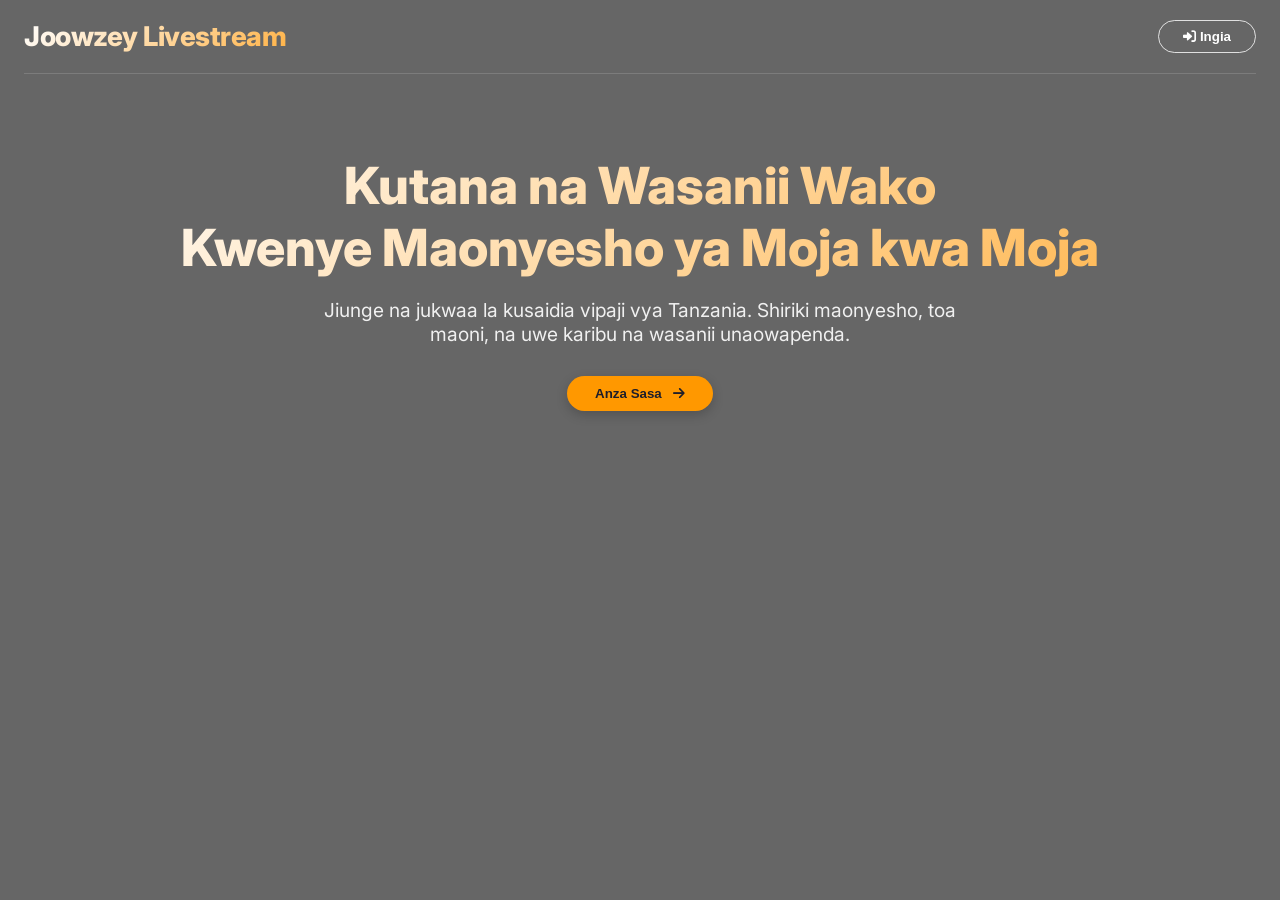
==== index.html @ e96667c7 "Add files via upload" ====
<!DOCTYPE html>
<html lang="sw">
<head>
    <meta charset="UTF-8">
    <meta name="viewport" content="width=device-width, initial-scale=1.0, user-scalable=yes">
    <title>Joowzey Livestream | Shiriki Maonyesho</title>
    <!-- Firebase SDK -->
    <script src="https://www.gstatic.com/firebasejs/10.8.0/firebase-app.js"></script>
    <script src="https://www.gstatic.com/firebasejs/10.8.0/firebase-auth.js"></script>
    <script src="https://www.gstatic.com/firebasejs/10.8.0/firebase-firestore.js"></script>
    <!-- Google Fonts & Icons -->
    <link href="https://fonts.googleapis.com/css2?family=Inter:opsz,wght@14..32,300;400;500;600;700;800&display=swap" rel="stylesheet">
    <link rel="stylesheet" href="https://cdnjs.cloudflare.com/ajax/libs/font-awesome/6.0.0-beta3/css/all.min.css">
    <style>
        * {
            margin: 0;
            padding: 0;
            box-sizing: border-box;
        }
        body {
            font-family: 'Inter', sans-serif;
            background: url('back.jpg') no-repeat center center fixed;
            background-size: cover;
            min-height: 100vh;
            color: #fff;
        }
        /* Dark overlay for readability */
        body::before {
            content: '';
            position: fixed;
            top: 0;
            left: 0;
            width: 100%;
            height: 100%;
            background: rgba(0, 0, 0, 0.6);
            backdrop-filter: blur(3px);
            z-index: -1;
        }
        .container {
            max-width: 1280px;
            margin: 0 auto;
            padding: 0 24px;
        }
        /* Navigation */
        .navbar {
            display: flex;
            justify-content: space-between;
            align-items: center;
            padding: 20px 0;
            flex-wrap: wrap;
            gap: 20px;
            border-bottom: 1px solid rgba(255,255,255,0.15);
        }
        .logo-area {
            display: flex;
            align-items: center;
            gap: 12px;
        }
        .logo-img {
            height: 48px;
            width: auto;
        }
        .brand-name {
            font-size: 1.7rem;
            font-weight: 800;
            letter-spacing: -0.5px;
            background: linear-gradient(135deg, #FFFFFF, #FFB347);
            -webkit-background-clip: text;
            background-clip: text;
            color: transparent;
        }
        .nav-actions {
            display: flex;
            gap: 16px;
        }
        .btn-outline {
            background: transparent;
            border: 1.5px solid rgba(255,255,255,0.8);
            padding: 8px 24px;
            border-radius: 40px;
            color: white;
            font-weight: 600;
            cursor: pointer;
            transition: 0.2s;
        }
        .btn-outline:hover {
            background: rgba(255,255,255,0.2);
            border-color: white;
        }
        .btn-primary {
            background: #ff9800;
            border: none;
            padding: 10px 28px;
            border-radius: 40px;
            font-weight: 700;
            color: #1e1e2a;
            cursor: pointer;
            transition: 0.2s;
            box-shadow: 0 4px 12px rgba(0,0,0,0.2);
        }
        .btn-primary:hover {
            background: #f57c00;
            transform: translateY(-2px);
        }
        /* Hero section - no voting words */
        .hero {
            text-align: center;
            padding: 80px 20px 60px;
        }
        .hero h1 {
            font-size: 3.2rem;
            font-weight: 800;
            margin-bottom: 20px;
            background: linear-gradient(135deg, #fff, #ffb347);
            -webkit-background-clip: text;
            background-clip: text;
            color: transparent;
        }
        .hero p {
            font-size: 1.2rem;
            max-width: 650px;
            margin: 0 auto 30px;
            opacity: 0.9;
        }
        /* Modal - professional */
        .modal {
            display: none;
            position: fixed;
            top: 0;
            left: 0;
            width: 100%;
            height: 100%;
            background: rgba(0,0,0,0.85);
            backdrop-filter: blur(12px);
            justify-content: center;
            align-items: center;
            z-index: 1000;
        }
        .modal-card {
            background: #1e1e2a;
            border-radius: 32px;
            padding: 40px;
            width: 90%;
            max-width: 450px;
            box-shadow: 0 25px 45px rgba(0,0,0,0.5);
            border: 1px solid rgba(255,255,255,0.2);
        }
        .modal-card h2 {
            font-size: 1.8rem;
            margin-bottom: 20px;
            text-align: center;
        }
        .modal-card input {
            width: 100%;
            padding: 14px 16px;
            margin: 12px 0;
            border: none;
            border-radius: 60px;
            background: #2c2c3a;
            color: white;
            font-size: 1rem;
            outline: none;
        }
        .modal-card input:focus {
            box-shadow: 0 0 0 2px #ff9800;
        }
        .modal-card button {
            width: 100%;
            margin-top: 10px;
        }
        .modal-footer {
            text-align: center;
            margin-top: 20px;
            font-size: 0.9rem;
            opacity: 0.8;
        }
        .modal-footer span {
            color: #ff9800;
            cursor: pointer;
        }
        .close-modal {
            float: right;
            font-size: 28px;
            cursor: pointer;
        }
        /* App section (after login) */
        #appSection {
            display: none;
        }
        .welcome-card {
            background: rgba(0,0,0,0.5);
            backdrop-filter: blur(10px);
            border-radius: 24px;
            padding: 20px;
            margin: 30px 0;
            display: flex;
            justify-content: space-between;
            align-items: center;
            flex-wrap: wrap;
        }
        .clips-grid {
            display: grid;
            grid-template-columns: repeat(auto-fill, minmax(280px, 1fr));
            gap: 30px;
            margin: 30px 0;
        }
        .clip-card {
            background: rgba(20,20,35,0.9);
            backdrop-filter: blur(10px);
            border-radius: 28px;
            padding: 20px;
            transition: 0.2s;
            border: 1px solid rgba(255,255,255,0.15);
        }
        .clip-card:hover {
            transform: translateY(-5px);
        }
        .clip-artist {
            font-size: 1.6rem;
            font-weight: bold;
            color: #ffb347;
        }
        .clip-title {
            font-size: 1rem;
            margin: 8px 0;
            color: #ddd;
        }
        .clip-stats {
            display: flex;
            justify-content: space-between;
            align-items: center;
            margin-top: 15px;
        }
        .vote-btn {
            background: #ff5722;
            border: none;
            padding: 6px 18px;
            border-radius: 40px;
            font-weight: bold;
            color: white;
            cursor: pointer;
        }
        .admin-panel {
            background: rgba(0,0,0,0.7);
            border-left: 4px solid #ff9800;
            padding: 20px;
            border-radius: 20px;
            margin-top: 40px;
        }
        .message {
            padding: 10px;
            border-radius: 20px;
            margin-top: 15px;
            text-align: center;
        }
        .error { background: #dc3545cc; }
        .success { background: #28a745cc; }
        @media (max-width: 700px) {
            .hero h1 { font-size: 2.2rem; }
            .brand-name { font-size: 1.3rem; }
        }
    </style>
</head>
<body>
<div class="container">
    <!-- Navigation -->
    <div class="navbar">
        <div class="logo-area">
            <img src="logo.png" alt="Logo" class="logo-img" onerror="this.style.display='none'">
            <span class="brand-name">Joowzey Livestream</span>
        </div>
        <div class="nav-actions">
            <button id="navLoginBtn" class="btn-outline"><i class="fas fa-sign-in-alt"></i> Ingia</button>
        </div>
    </div>

    <!-- Hero Section (No voting words) -->
    <div class="hero">
        <h1>Kutana na Wasanii Wako <br>Kwenye Maonyesho ya Moja kwa Moja</h1>
        <p>Jiunge na jukwaa la kusaidia vipaji vya Tanzania. Shiriki maonyesho, toa maoni, na uwe karibu na wasanii unaowapenda.</p>
        <button id="heroSignupBtn" class="btn-primary">Anza Sasa &nbsp; <i class="fas fa-arrow-right"></i></button>
    </div>

    <!-- Modal Login/Signup -->
    <div id="authModal" class="modal">
        <div class="modal-card">
            <span class="close-modal" id="closeModalBtn">&times;</span>
            <h2 id="modalTitle">Ingia</h2>
            <input type="email" id="modalEmail" placeholder="Barua pepe">
            <input type="password" id="modalPassword" placeholder="Nenosiri">
            <button id="modalActionBtn" class="btn-primary">Ingia</button>
            <div class="modal-footer">
                <span id="toggleAuthMode">Bado huna akaunti? Jiandikishe</span>
            </div>
            <div id="modalMsg" class="message" style="display:none;"></div>
        </div>
    </div>

    <!-- App Section (after login) -->
    <div id="appSection">
        <div class="welcome-card">
            <div><i class="fas fa-user-circle"></i> Karibu, <strong id="userNameDisplay"></strong></div>
            <button id="logoutBtnApp" class="btn-outline" style="background:#dc3545; border:none;">Toka</button>
        </div>

        <h3>Nyimbo na Vipande vya Maonyesho</h3>
        <div id="clipsContainer" class="clips-grid">Loading clips...</div>

        <!-- Admin dashboard (hidden by default) -->
        <div id="adminDashboard" style="display:none;" class="admin-panel">
            <h4>Dawati la Admin</h4>
            <p>Jumla ya watumiaji: <span id="totalUsers">0</span></p>
            <p>Jumla ya kura zote: <span id="totalVotesAll">0</span></p>
            <button id="pickWinnerBtn" class="btn-primary">Chagua Mshindi wa Spotlight</button>
            <div id="winnerResult"></div>
        </div>
    </div>
</div>

<script>
    // Firebase config
    const firebaseConfig = {
        apiKey: "AIzaSyBRDOjngQ2aMKmyO-hltQmpXkcsmzYH4xE",
        authDomain: "joowzeylivesteam.firebaseapp.com",
        projectId: "joowzeylivesteam",
        storageBucket: "joowzeylivesteam.firebasestorage.app",
        messagingSenderId: "214467755859",
        appId: "1:214467755859:web:8208af7207ae13592f2ba6"
    };
    firebase.initializeApp(firebaseConfig);
    const auth = firebase.auth();
    const db = firebase.firestore();

    // DOM elements
    const modal = document.getElementById('authModal');
    const modalTitle = document.getElementById('modalTitle');
    const modalActionBtn = document.getElementById('modalActionBtn');
    const toggleAuthMode = document.getElementById('toggleAuthMode');
    const modalEmail = document.getElementById('modalEmail');
    const modalPassword = document.getElementById('modalPassword');
    const modalMsg = document.getElementById('modalMsg');
    const appSection = document.getElementById('appSection');
    const heroSection = document.querySelector('.hero');
    const navLoginBtn = document.getElementById('navLoginBtn');
    const heroSignupBtn = document.getElementById('heroSignupBtn');
    const userNameSpan = document.getElementById('userNameDisplay');
    const clipsContainer = document.getElementById('clipsContainer');
    const adminDashboard = document.getElementById('adminDashboard');
    const totalUsersSpan = document.getElementById('totalUsers');
    const totalVotesAllSpan = document.getElementById('totalVotesAll');
    const pickWinnerBtn = document.getElementById('pickWinnerBtn');
    const winnerResultDiv = document.getElementById('winnerResult');
    const logoutBtnApp = document.getElementById('logoutBtnApp');

    let isLoginMode = true;
    let currentUserRole = 'fan';

    function showModalMsg(msg, isError = true) {
        modalMsg.style.display = 'block';
        modalMsg.innerText = msg;
        modalMsg.className = `message ${isError ? 'error' : 'success'}`;
        setTimeout(() => modalMsg.style.display = 'none', 4000);
    }

    function toggleModal() {
        if (isLoginMode) {
            modalTitle.innerText = 'Ingia';
            modalActionBtn.innerText = 'Ingia';
            toggleAuthMode.innerText = 'Bado huna akaunti? Jiandikishe';
        } else {
            modalTitle.innerText = 'Jiandikishe';
            modalActionBtn.innerText = 'Jiandikishe';
            toggleAuthMode.innerText = 'Tayari una akaunti? Ingia';
        }
    }

    toggleAuthMode.onclick = () => {
        isLoginMode = !isLoginMode;
        toggleModal();
    };

    function openModal() { modal.style.display = 'flex'; }
    function closeModal() { modal.style.display = 'none'; }
    document.getElementById('closeModalBtn').onclick = closeModal;
    navLoginBtn.onclick = openModal;
    heroSignupBtn.onclick = () => { isLoginMode = false; toggleModal(); openModal(); };

    modalActionBtn.onclick = async () => {
        const email = modalEmail.value;
        const pwd = modalPassword.value;
        if (!email || !pwd) return showModalMsg("Tafadhali jaza barua pepe na nenosiri", true);
        try {
            if (isLoginMode) {
                await auth.signInWithEmailAndPassword(email, pwd);
                closeModal();
            } else {
                const cred = await auth.createUserWithEmailAndPassword(email, pwd);
                await db.collection('users').doc(cred.user.uid).set({
                    name: email.split('@')[0],
                    email: email,
                    role: 'fan',
                    points: 0,
                    badges: ['fan'],
                    createdAt: firebase.firestore.FieldValue.serverTimestamp()
                });
                closeModal();
            }
        } catch (err) {
            showModalMsg(err.message, true);
        }
    };

    // Load clips (internal voting)
    async function loadClips() {
        clipsContainer.innerHTML = '<div class="clip-card">Loading...</div>';
        const snapshot = await db.collection('clips').get();
        if (snapshot.empty) {
            clipsContainer.innerHTML = '<div class="clip-card">Hakuna clips bado.</div>';
            return;
        }
        let html = '';
        snapshot.forEach(doc => {
            const data = doc.data();
            const artist = data.artistName || 'Msanii';
            const song = data.songTitle || 'Wimbo';
            const votes = data.totalVotes || 0;
            const clipId = doc.id;
            html += `
                <div class="clip-card">
                    <div class="clip-artist">🎤 ${artist}</div>
                    <div class="clip-title">"${song}"</div>
                    <div class="clip-stats">
                        <span>❤️ <span id="votes-${clipId}">${votes}</span> kura</span>
                        <button class="vote-btn" data-id="${clipId}">Piga Kura</button>
                    </div>
                </div>
            `;
        });
        clipsContainer.innerHTML = html;
        document.querySelectorAll('.vote-btn').forEach(btn => {
            btn.onclick = async () => {
                const clipId = btn.getAttribute('data-id');
                await voteForClip(clipId);
            };
        });
    }

    async function voteForClip(clipId) {
        const user = auth.currentUser;
        if (!user) return;
        const userId = user.uid;
        const voteRef = db.collection('clips').doc(clipId).collection('votes').doc(userId);
        const existing = await voteRef.get();
        if (existing.exists) {
            alert("Umepiga kura tayari kwenye wimbo huu!");
            return;
        }
        await voteRef.set({ votedAt: new Date() });
        await db.collection('clips').doc(clipId).update({
            totalVotes: firebase.firestore.FieldValue.increment(1)
        });
        const votesSpan = document.getElementById(`votes-${clipId}`);
        if (votesSpan) votesSpan.innerText = parseInt(votesSpan.innerText) + 1;
        if (currentUserRole === 'admin') loadAdminStats();
    }

    async function loadAdminStats() {
        if (currentUserRole !== 'admin') return;
        const usersSnap = await db.collection('users').get();
        totalUsersSpan.innerText = usersSnap.size;
        const clipsSnap = await db.collection('clips').get();
        let total = 0;
        clipsSnap.forEach(doc => total += (doc.data().totalVotes || 0));
        totalVotesAllSpan.innerText = total;
    }

    async function pickWinner() {
        const spotlightRef = db.collection('guestSpotlight').doc('current');
        const doc = await spotlightRef.get();
        if (!doc.exists) {
            winnerResultDiv.innerHTML = '<span class="error">Spotlight haipo</span>';
            return;
        }
        const participants = doc.data().participants || [];
        if (participants.length === 0) {
            winnerResultDiv.innerHTML = '<span class="error">Hakuna washiriki</span>';
            return;
        }
        const winnerId = participants[Math.floor(Math.random() * participants.length)];
        const userDoc = await db.collection('users').doc(winnerId).get();
        const winnerName = userDoc.exists ? (userDoc.data().name || winnerId) : winnerId;
        await spotlightRef.update({ winnerId, isDrawn: true, drawDate: new Date() });
        winnerResultDiv.innerHTML = `<span class="success">🏆 Mshindi: ${winnerName}</span>`;
    }

    auth.onAuthStateChanged(async (user) => {
        if (user) {
            document.querySelector('.navbar').style.display = 'flex';
            heroSection.style.display = 'none';
            appSection.style.display = 'block';
            const userDoc = await db.collection('users').doc(user.uid).get();
            let name = user.email;
            let role = 'fan';
            if (userDoc.exists) {
                name = userDoc.data().name || user.email;
                role = userDoc.data().role || 'fan';
            } else {
                await db.collection('users').doc(user.uid).set({
                    name: user.email.split('@')[0],
                    email: user.email,
                    role: 'fan',
                    points: 0,
                    badges: ['fan'],
                    createdAt: new Date()
                });
            }
            currentUserRole = role;
            userNameSpan.innerText = name;
            if (role === 'admin') {
                adminDashboard.style.display = 'block';
                loadAdminStats();
                pickWinnerBtn.onclick = pickWinner;
            } else {
                adminDashboard.style.display = 'none';
            }
            loadClips();
        } else {
            heroSection.style.display = 'block';
            appSection.style.display = 'none';
        }
    });

    logoutBtnApp.onclick = () => auth.signOut();
</script>
</body>
</html>
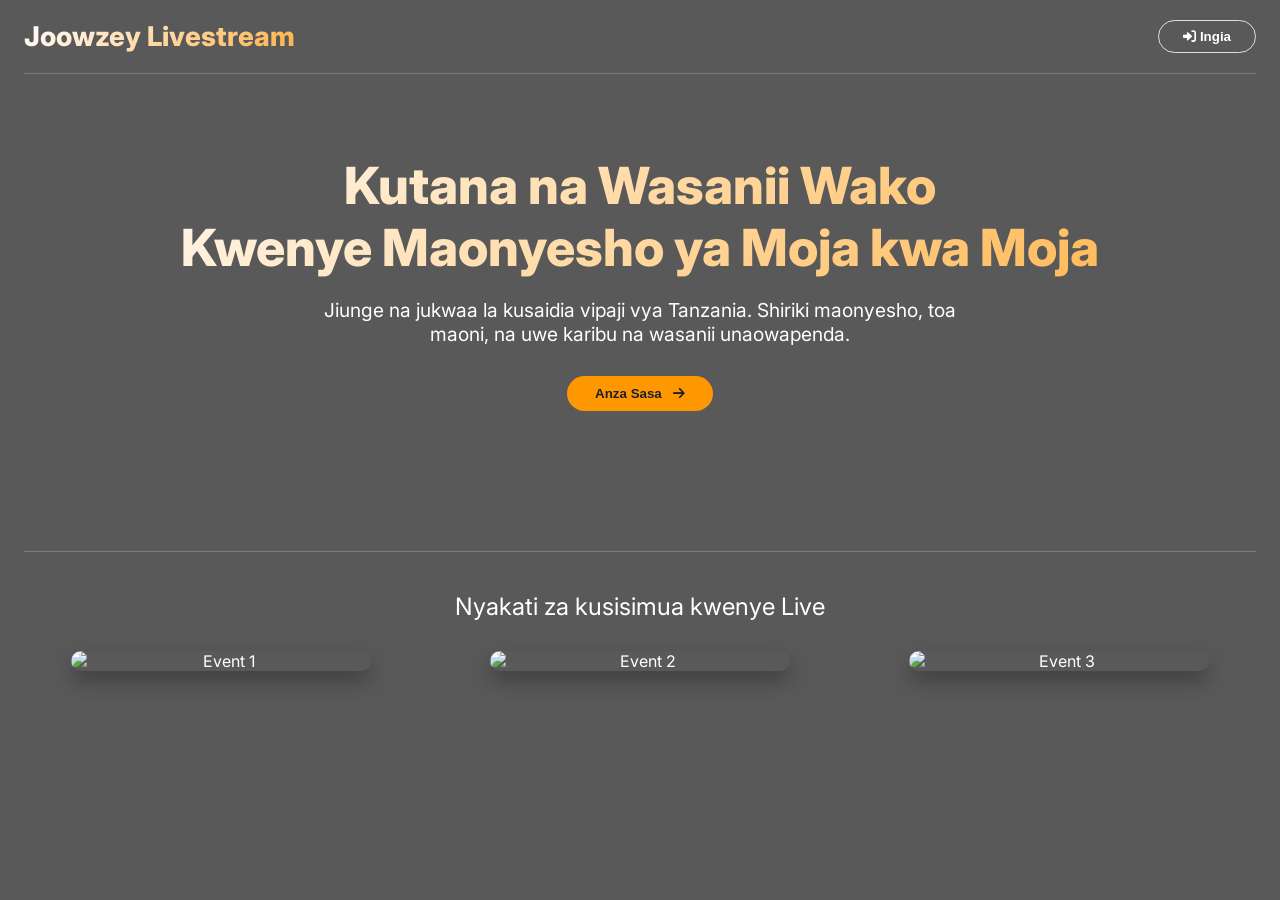
==== commit a4cf8952: "Update index.html" ====
--- a/index.html
+++ b/index.html
@@ -4,7 +4,7 @@
     <meta charset="UTF-8">
     <meta name="viewport" content="width=device-width, initial-scale=1.0, user-scalable=yes">
     <title>Joowzey Livestream | Shiriki Maonyesho</title>
-    <!-- Firebase SDK -->
+    <!-- Firebase SDKs -->
     <script src="https://www.gstatic.com/firebasejs/10.8.0/firebase-app.js"></script>
     <script src="https://www.gstatic.com/firebasejs/10.8.0/firebase-auth.js"></script>
     <script src="https://www.gstatic.com/firebasejs/10.8.0/firebase-firestore.js"></script>
@@ -19,20 +19,27 @@
         }
         body {
             font-family: 'Inter', sans-serif;
-            background: url('back.jpg') no-repeat center center fixed;
-            background-size: cover;
+            color: #fff;
             min-height: 100vh;
-            color: #fff;
-        }
-        /* Dark overlay for readability */
-        body::before {
-            content: '';
+            position: relative;
+        }
+        /* Video background */
+        #bgVideo {
             position: fixed;
             top: 0;
             left: 0;
             width: 100%;
             height: 100%;
-            background: rgba(0, 0, 0, 0.6);
+            object-fit: cover;
+            z-index: -2;
+        }
+        .overlay {
+            position: fixed;
+            top: 0;
+            left: 0;
+            width: 100%;
+            height: 100%;
+            background: rgba(0, 0, 0, 0.65);
             backdrop-filter: blur(3px);
             z-index: -1;
         }
@@ -40,6 +47,8 @@
             max-width: 1280px;
             margin: 0 auto;
             padding: 0 24px;
+            position: relative;
+            z-index: 2;
         }
         /* Navigation */
         .navbar {
@@ -49,7 +58,7 @@
             padding: 20px 0;
             flex-wrap: wrap;
             gap: 20px;
-            border-bottom: 1px solid rgba(255,255,255,0.15);
+            border-bottom: 1px solid rgba(255,255,255,0.2);
         }
         .logo-area {
             display: flex;
@@ -63,15 +72,10 @@
         .brand-name {
             font-size: 1.7rem;
             font-weight: 800;
-            letter-spacing: -0.5px;
             background: linear-gradient(135deg, #FFFFFF, #FFB347);
             -webkit-background-clip: text;
             background-clip: text;
             color: transparent;
-        }
-        .nav-actions {
-            display: flex;
-            gap: 16px;
         }
         .btn-outline {
             background: transparent;
@@ -85,7 +89,6 @@
         }
         .btn-outline:hover {
             background: rgba(255,255,255,0.2);
-            border-color: white;
         }
         .btn-primary {
             background: #ff9800;
@@ -96,13 +99,12 @@
             color: #1e1e2a;
             cursor: pointer;
             transition: 0.2s;
-            box-shadow: 0 4px 12px rgba(0,0,0,0.2);
         }
         .btn-primary:hover {
             background: #f57c00;
             transform: translateY(-2px);
         }
-        /* Hero section - no voting words */
+        /* Hero Section */
         .hero {
             text-align: center;
             padding: 80px 20px 60px;
@@ -120,9 +122,8 @@
             font-size: 1.2rem;
             max-width: 650px;
             margin: 0 auto 30px;
-            opacity: 0.9;
-        }
-        /* Modal - professional */
+        }
+        /* Modal (Login/Signup with Google & Phone) */
         .modal {
             display: none;
             position: fixed;
@@ -130,7 +131,7 @@
             left: 0;
             width: 100%;
             height: 100%;
-            background: rgba(0,0,0,0.85);
+            background: rgba(0,0,0,0.9);
             backdrop-filter: blur(12px);
             justify-content: center;
             align-items: center;
@@ -141,42 +142,53 @@
             border-radius: 32px;
             padding: 40px;
             width: 90%;
-            max-width: 450px;
-            box-shadow: 0 25px 45px rgba(0,0,0,0.5);
-            border: 1px solid rgba(255,255,255,0.2);
+            max-width: 480px;
+            text-align: center;
         }
         .modal-card h2 {
             font-size: 1.8rem;
             margin-bottom: 20px;
-            text-align: center;
-        }
-        .modal-card input {
+        }
+        .social-btn {
             width: 100%;
-            padding: 14px 16px;
-            margin: 12px 0;
+            padding: 12px;
+            margin: 10px 0;
             border: none;
-            border-radius: 60px;
+            border-radius: 50px;
+            font-weight: 600;
+            font-size: 1rem;
+            cursor: pointer;
+            display: flex;
+            align-items: center;
+            justify-content: center;
+            gap: 12px;
+        }
+        .google-btn {
+            background: #fff;
+            color: #333;
+        }
+        .phone-btn {
+            background: #34a853;
+            color: white;
+        }
+        .email-toggle {
+            margin-top: 20px;
+            font-size: 0.9rem;
+            cursor: pointer;
+            color: #ff9800;
+        }
+        .email-form {
+            margin-top: 20px;
+            display: none;
+        }
+        .email-form input {
+            width: 100%;
+            padding: 12px;
+            margin: 8px 0;
+            border-radius: 50px;
+            border: none;
             background: #2c2c3a;
             color: white;
-            font-size: 1rem;
-            outline: none;
-        }
-        .modal-card input:focus {
-            box-shadow: 0 0 0 2px #ff9800;
-        }
-        .modal-card button {
-            width: 100%;
-            margin-top: 10px;
-        }
-        .modal-footer {
-            text-align: center;
-            margin-top: 20px;
-            font-size: 0.9rem;
-            opacity: 0.8;
-        }
-        .modal-footer span {
-            color: #ff9800;
-            cursor: pointer;
         }
         .close-modal {
             float: right;
@@ -196,7 +208,6 @@
             display: flex;
             justify-content: space-between;
             align-items: center;
-            flex-wrap: wrap;
         }
         .clips-grid {
             display: grid;
@@ -210,7 +221,6 @@
             border-radius: 28px;
             padding: 20px;
             transition: 0.2s;
-            border: 1px solid rgba(255,255,255,0.15);
         }
         .clip-card:hover {
             transform: translateY(-5px);
@@ -219,17 +229,6 @@
             font-size: 1.6rem;
             font-weight: bold;
             color: #ffb347;
-        }
-        .clip-title {
-            font-size: 1rem;
-            margin: 8px 0;
-            color: #ddd;
-        }
-        .clip-stats {
-            display: flex;
-            justify-content: space-between;
-            align-items: center;
-            margin-top: 15px;
         }
         .vote-btn {
             background: #ff5722;
@@ -247,290 +246,354 @@
             border-radius: 20px;
             margin-top: 40px;
         }
-        .message {
-            padding: 10px;
-            border-radius: 20px;
-            margin-top: 15px;
+        /* Footer gallery */
+        .footer-gallery {
+            margin-top: 80px;
+            padding: 40px 0;
             text-align: center;
-        }
-        .error { background: #dc3545cc; }
-        .success { background: #28a745cc; }
+            border-top: 1px solid rgba(255,255,255,0.2);
+        }
+        .gallery-title {
+            font-size: 1.5rem;
+            margin-bottom: 30px;
+        }
+        .gallery-grid {
+            display: grid;
+            grid-template-columns: repeat(auto-fit, minmax(250px, 1fr));
+            gap: 25px;
+            justify-items: center;
+        }
+        .gallery-grid img {
+            width: 100%;
+            max-width: 300px;
+            border-radius: 24px;
+            box-shadow: 0 10px 20px rgba(0,0,0,0.3);
+            transition: transform 0.3s;
+        }
+        .gallery-grid img:hover {
+            transform: scale(1.03);
+        }
         @media (max-width: 700px) {
-            .hero h1 { font-size: 2.2rem; }
-            .brand-name { font-size: 1.3rem; }
+            .hero h1 { font-size: 2rem; }
+            .brand-name { font-size: 1.2rem; }
         }
     </style>
 </head>
 <body>
-<div class="container">
-    <!-- Navigation -->
-    <div class="navbar">
-        <div class="logo-area">
-            <img src="logo.png" alt="Logo" class="logo-img" onerror="this.style.display='none'">
-            <span class="brand-name">Joowzey Livestream</span>
+    <video autoplay muted loop playsinline id="bgVideo">
+        <source src="1.mp4" type="video/mp4">
+    </video>
+    <div class="overlay"></div>
+
+    <div class="container">
+        <!-- Navigation -->
+        <div class="navbar">
+            <div class="logo-area">
+                <img src="logo.png" alt="Logo" class="logo-img" onerror="this.style.display='none'">
+                <span class="brand-name">Joowzey Livestream</span>
+            </div>
+            <div class="nav-actions">
+                <button id="navLoginBtn" class="btn-outline"><i class="fas fa-sign-in-alt"></i> Ingia</button>
+            </div>
         </div>
-        <div class="nav-actions">
-            <button id="navLoginBtn" class="btn-outline"><i class="fas fa-sign-in-alt"></i> Ingia</button>
+
+        <!-- Hero Section -->
+        <div class="hero">
+            <h1>Kutana na Wasanii Wako <br>Kwenye Maonyesho ya Moja kwa Moja</h1>
+            <p>Jiunge na jukwaa la kusaidia vipaji vya Tanzania. Shiriki maonyesho, toa maoni, na uwe karibu na wasanii unaowapenda.</p>
+            <button id="heroSignupBtn" class="btn-primary">Anza Sasa &nbsp; <i class="fas fa-arrow-right"></i></button>
+        </div>
+
+        <!-- Footer Gallery (images 1.jpg,2.jpg,3.jpg) -->
+        <div class="footer-gallery">
+            <div class="gallery-title">Nyakati za kusisimua kwenye Live</div>
+            <div class="gallery-grid">
+                <img src="1.jpg" alt="Event 1">
+                <img src="2.jpg" alt="Event 2">
+                <img src="3.jpg" alt="Event 3">
+            </div>
         </div>
     </div>
 
-    <!-- Hero Section (No voting words) -->
-    <div class="hero">
-        <h1>Kutana na Wasanii Wako <br>Kwenye Maonyesho ya Moja kwa Moja</h1>
-        <p>Jiunge na jukwaa la kusaidia vipaji vya Tanzania. Shiriki maonyesho, toa maoni, na uwe karibu na wasanii unaowapenda.</p>
-        <button id="heroSignupBtn" class="btn-primary">Anza Sasa &nbsp; <i class="fas fa-arrow-right"></i></button>
-    </div>
-
-    <!-- Modal Login/Signup -->
+    <!-- Modal Login/Signup (Google, Phone, Email) -->
     <div id="authModal" class="modal">
         <div class="modal-card">
             <span class="close-modal" id="closeModalBtn">&times;</span>
-            <h2 id="modalTitle">Ingia</h2>
-            <input type="email" id="modalEmail" placeholder="Barua pepe">
-            <input type="password" id="modalPassword" placeholder="Nenosiri">
-            <button id="modalActionBtn" class="btn-primary">Ingia</button>
-            <div class="modal-footer">
-                <span id="toggleAuthMode">Bado huna akaunti? Jiandikishe</span>
-            </div>
-            <div id="modalMsg" class="message" style="display:none;"></div>
+            <h2>Ingia au Jiunge</h2>
+            <button id="googleSignInBtn" class="social-btn google-btn"><i class="fab fa-google"></i> Endelea na Google</button>
+            <button id="phoneSignInBtn" class="social-btn phone-btn"><i class="fas fa-phone-alt"></i> Tumia Namba ya Simu</button>
+            <div id="phoneInputDiv" style="display:none; margin-top:15px;">
+                <input type="tel" id="phoneNumber" placeholder="+255XXXXXXXXX">
+                <button id="sendOtpBtn" class="btn-primary" style="width:100%; margin-top:8px;">Tuma OTP</button>
+                <input type="text" id="otpCode" placeholder="Weka OTP" style="margin-top:10px;">
+                <button id="verifyOtpBtn" class="btn-primary" style="width:100%; margin-top:8px;">Thibitisha</button>
+            </div>
+            <div class="email-toggle" id="showEmailForm">👉 Tumia barua pepe</div>
+            <div id="emailForm" class="email-form">
+                <input type="email" id="modalEmail" placeholder="Barua pepe">
+                <input type="password" id="modalPassword" placeholder="Nenosiri">
+                <button id="emailActionBtn" class="btn-primary">Ingia / Jiandikishe</button>
+                <div class="email-toggle" id="toggleAuthMode">Bado huna akaunti? Jiandikishe</div>
+            </div>
+            <div id="modalMsg" class="message" style="display:none; margin-top:15px;"></div>
         </div>
     </div>
 
     <!-- App Section (after login) -->
-    <div id="appSection">
-        <div class="welcome-card">
-            <div><i class="fas fa-user-circle"></i> Karibu, <strong id="userNameDisplay"></strong></div>
-            <button id="logoutBtnApp" class="btn-outline" style="background:#dc3545; border:none;">Toka</button>
-        </div>
-
-        <h3>Nyimbo na Vipande vya Maonyesho</h3>
-        <div id="clipsContainer" class="clips-grid">Loading clips...</div>
-
-        <!-- Admin dashboard (hidden by default) -->
-        <div id="adminDashboard" style="display:none;" class="admin-panel">
-            <h4>Dawati la Admin</h4>
-            <p>Jumla ya watumiaji: <span id="totalUsers">0</span></p>
-            <p>Jumla ya kura zote: <span id="totalVotesAll">0</span></p>
-            <button id="pickWinnerBtn" class="btn-primary">Chagua Mshindi wa Spotlight</button>
-            <div id="winnerResult"></div>
+    <div id="appSection" style="display: none;">
+        <div class="container">
+            <div class="welcome-card">
+                <div><i class="fas fa-user-circle"></i> Karibu, <strong id="userNameDisplay"></strong></div>
+                <button id="logoutBtnApp" class="btn-outline" style="background:#dc3545; border:none;">Toka</button>
+            </div>
+            <h3>Nyimbo na Vipande vya Maonyesho</h3>
+            <div id="clipsContainer" class="clips-grid">Loading clips...</div>
+            <div id="adminDashboard" style="display:none;" class="admin-panel">
+                <h4>Dawati la Admin</h4>
+                <p>Jumla ya watumiaji: <span id="totalUsers">0</span></p>
+                <p>Jumla ya kura zote: <span id="totalVotesAll">0</span></p>
+                <button id="pickWinnerBtn" class="btn-primary">Chagua Mshindi wa Spotlight</button>
+                <div id="winnerResult"></div>
+            </div>
         </div>
     </div>
-</div>
-
-<script>
-    // Firebase config
-    const firebaseConfig = {
-        apiKey: "AIzaSyBRDOjngQ2aMKmyO-hltQmpXkcsmzYH4xE",
-        authDomain: "joowzeylivesteam.firebaseapp.com",
-        projectId: "joowzeylivesteam",
-        storageBucket: "joowzeylivesteam.firebasestorage.app",
-        messagingSenderId: "214467755859",
-        appId: "1:214467755859:web:8208af7207ae13592f2ba6"
-    };
-    firebase.initializeApp(firebaseConfig);
-    const auth = firebase.auth();
-    const db = firebase.firestore();
-
-    // DOM elements
-    const modal = document.getElementById('authModal');
-    const modalTitle = document.getElementById('modalTitle');
-    const modalActionBtn = document.getElementById('modalActionBtn');
-    const toggleAuthMode = document.getElementById('toggleAuthMode');
-    const modalEmail = document.getElementById('modalEmail');
-    const modalPassword = document.getElementById('modalPassword');
-    const modalMsg = document.getElementById('modalMsg');
-    const appSection = document.getElementById('appSection');
-    const heroSection = document.querySelector('.hero');
-    const navLoginBtn = document.getElementById('navLoginBtn');
-    const heroSignupBtn = document.getElementById('heroSignupBtn');
-    const userNameSpan = document.getElementById('userNameDisplay');
-    const clipsContainer = document.getElementById('clipsContainer');
-    const adminDashboard = document.getElementById('adminDashboard');
-    const totalUsersSpan = document.getElementById('totalUsers');
-    const totalVotesAllSpan = document.getElementById('totalVotesAll');
-    const pickWinnerBtn = document.getElementById('pickWinnerBtn');
-    const winnerResultDiv = document.getElementById('winnerResult');
-    const logoutBtnApp = document.getElementById('logoutBtnApp');
-
-    let isLoginMode = true;
-    let currentUserRole = 'fan';
-
-    function showModalMsg(msg, isError = true) {
-        modalMsg.style.display = 'block';
-        modalMsg.innerText = msg;
-        modalMsg.className = `message ${isError ? 'error' : 'success'}`;
-        setTimeout(() => modalMsg.style.display = 'none', 4000);
-    }
-
-    function toggleModal() {
-        if (isLoginMode) {
-            modalTitle.innerText = 'Ingia';
-            modalActionBtn.innerText = 'Ingia';
-            toggleAuthMode.innerText = 'Bado huna akaunti? Jiandikishe';
-        } else {
-            modalTitle.innerText = 'Jiandikishe';
-            modalActionBtn.innerText = 'Jiandikishe';
-            toggleAuthMode.innerText = 'Tayari una akaunti? Ingia';
-        }
-    }
-
-    toggleAuthMode.onclick = () => {
-        isLoginMode = !isLoginMode;
-        toggleModal();
-    };
-
-    function openModal() { modal.style.display = 'flex'; }
-    function closeModal() { modal.style.display = 'none'; }
-    document.getElementById('closeModalBtn').onclick = closeModal;
-    navLoginBtn.onclick = openModal;
-    heroSignupBtn.onclick = () => { isLoginMode = false; toggleModal(); openModal(); };
-
-    modalActionBtn.onclick = async () => {
-        const email = modalEmail.value;
-        const pwd = modalPassword.value;
-        if (!email || !pwd) return showModalMsg("Tafadhali jaza barua pepe na nenosiri", true);
-        try {
-            if (isLoginMode) {
-                await auth.signInWithEmailAndPassword(email, pwd);
+
+    <script>
+        const firebaseConfig = {
+            apiKey: "AIzaSyBRDOjngQ2aMKmyO-hltQmpXkcsmzYH4xE",
+            authDomain: "joowzeylivesteam.firebaseapp.com",
+            projectId: "joowzeylivesteam",
+            storageBucket: "joowzeylivesteam.firebasestorage.app",
+            messagingSenderId: "214467755859",
+            appId: "1:214467755859:web:8208af7207ae13592f2ba6"
+        };
+        firebase.initializeApp(firebaseConfig);
+        const auth = firebase.auth();
+        const db = firebase.firestore();
+
+        // DOM elements
+        const modal = document.getElementById('authModal');
+        const closeModalBtn = document.getElementById('closeModalBtn');
+        const navLoginBtn = document.getElementById('navLoginBtn');
+        const heroSignupBtn = document.getElementById('heroSignupBtn');
+        const googleBtn = document.getElementById('googleSignInBtn');
+        const phoneBtn = document.getElementById('phoneSignInBtn');
+        const phoneInputDiv = document.getElementById('phoneInputDiv');
+        const sendOtpBtn = document.getElementById('sendOtpBtn');
+        const verifyOtpBtn = document.getElementById('verifyOtpBtn');
+        const phoneNumberInput = document.getElementById('phoneNumber');
+        const otpCodeInput = document.getElementById('otpCode');
+        const showEmailForm = document.getElementById('showEmailForm');
+        const emailForm = document.getElementById('emailForm');
+        const emailActionBtn = document.getElementById('emailActionBtn');
+        const modalEmail = document.getElementById('modalEmail');
+        const modalPassword = document.getElementById('modalPassword');
+        const toggleAuthMode = document.getElementById('toggleAuthMode');
+        const modalMsg = document.getElementById('modalMsg');
+        const appSection = document.getElementById('appSection');
+        const heroSection = document.querySelector('.hero');
+        const userNameSpan = document.getElementById('userNameDisplay');
+        const clipsContainer = document.getElementById('clipsContainer');
+        const adminDashboard = document.getElementById('adminDashboard');
+        const totalUsersSpan = document.getElementById('totalUsers');
+        const totalVotesAllSpan = document.getElementById('totalVotesAll');
+        const pickWinnerBtn = document.getElementById('pickWinnerBtn');
+        const winnerResultDiv = document.getElementById('winnerResult');
+        const logoutBtnApp = document.getElementById('logoutBtnApp');
+
+        let isLoginMode = true; // for email
+        let currentUserRole = 'fan';
+        let confirmationResult = null;
+
+        function showMsg(msg, isError = true, target = modalMsg) {
+            target.style.display = 'block';
+            target.innerText = msg;
+            target.className = `message ${isError ? 'error' : 'success'}`;
+            setTimeout(() => target.style.display = 'none', 4000);
+        }
+
+        function openModal() { modal.style.display = 'flex'; }
+        function closeModal() { modal.style.display = 'none'; }
+
+        navLoginBtn.onclick = openModal;
+        heroSignupBtn.onclick = openModal;
+        closeModalBtn.onclick = closeModal;
+
+        // Google Sign-In
+        googleBtn.onclick = async () => {
+            const provider = new firebase.auth.GoogleAuthProvider();
+            try {
+                const result = await auth.signInWithPopup(provider);
+                const user = result.user;
+                const userDoc = await db.collection('users').doc(user.uid).get();
+                if (!userDoc.exists) {
+                    await db.collection('users').doc(user.uid).set({
+                        name: user.displayName || user.email.split('@')[0],
+                        email: user.email,
+                        role: 'fan',
+                        points: 0,
+                        badges: ['fan'],
+                        createdAt: new Date()
+                    });
+                }
                 closeModal();
+            } catch (err) { showMsg(err.message, true); }
+        };
+
+        // Phone auth
+        phoneBtn.onclick = () => {
+            phoneInputDiv.style.display = 'block';
+        };
+        sendOtpBtn.onclick = async () => {
+            const phone = phoneNumberInput.value;
+            if (!phone) return showMsg("Weka namba ya simu kwa +255...", true);
+            const appVerifier = new firebase.auth.RecaptchaVerifier('sendOtpBtn', { size: 'invisible' });
+            try {
+                confirmationResult = await auth.signInWithPhoneNumber(phone, appVerifier);
+                showMsg("OTP imetumwa! Ingiza sasa.", false);
+            } catch (err) { showMsg(err.message, true); }
+        };
+        verifyOtpBtn.onclick = async () => {
+            const code = otpCodeInput.value;
+            if (!code || !confirmationResult) return showMsg("Weka OTP", true);
+            try {
+                const result = await confirmationResult.confirm(code);
+                const user = result.user;
+                const userDoc = await db.collection('users').doc(user.uid).get();
+                if (!userDoc.exists) {
+                    await db.collection('users').doc(user.uid).set({
+                        name: user.phoneNumber || "Mtumiaji wa Simu",
+                        email: user.phoneNumber,
+                        role: 'fan',
+                        points: 0,
+                        badges: ['fan'],
+                        createdAt: new Date()
+                    });
+                }
+                closeModal();
+            } catch (err) { showMsg(err.message, true); }
+        };
+
+        // Email/Password
+        let emailMode = false;
+        showEmailForm.onclick = () => {
+            emailForm.style.display = 'block';
+            showEmailForm.style.display = 'none';
+        };
+        toggleAuthMode.onclick = () => {
+            isLoginMode = !isLoginMode;
+            emailActionBtn.innerText = isLoginMode ? "Ingia" : "Jiandikishe";
+            toggleAuthMode.innerText = isLoginMode ? "Bado huna akaunti? Jiandikishe" : "Tayari una akaunti? Ingia";
+        };
+        emailActionBtn.onclick = async () => {
+            const email = modalEmail.value;
+            const pwd = modalPassword.value;
+            if (!email || !pwd) return showMsg("Jaza barua pepe na nenosiri", true);
+            try {
+                if (isLoginMode) {
+                    await auth.signInWithEmailAndPassword(email, pwd);
+                } else {
+                    const cred = await auth.createUserWithEmailAndPassword(email, pwd);
+                    await db.collection('users').doc(cred.user.uid).set({
+                        name: email.split('@')[0],
+                        email: email,
+                        role: 'fan',
+                        points: 0,
+                        badges: ['fan'],
+                        createdAt: new Date()
+                    });
+                }
+                closeModal();
+            } catch (err) { showMsg(err.message, true); }
+        };
+
+        // Load clips & voting
+        async function loadClips() {
+            clipsContainer.innerHTML = '<div class="clip-card">Loading...</div>';
+            const snapshot = await db.collection('clips').get();
+            if (snapshot.empty) {
+                clipsContainer.innerHTML = '<div class="clip-card">Hakuna clips bado.</div>';
+                return;
+            }
+            let html = '';
+            snapshot.forEach(doc => {
+                const data = doc.data();
+                html += `
+                    <div class="clip-card">
+                        <div class="clip-artist">🎤 ${data.artistName || 'Msanii'}</div>
+                        <div class="clip-title">"${data.songTitle || 'Wimbo'}"</div>
+                        <div class="clip-stats">
+                            <span>❤️ <span id="votes-${doc.id}">${data.totalVotes || 0}</span> kura</span>
+                            <button class="vote-btn" data-id="${doc.id}">Piga Kura</button>
+                        </div>
+                    </div>
+                `;
+            });
+            clipsContainer.innerHTML = html;
+            document.querySelectorAll('.vote-btn').forEach(btn => {
+                btn.onclick = async () => {
+                    const clipId = btn.getAttribute('data-id');
+                    const user = auth.currentUser;
+                    if (!user) return;
+                    const voteRef = db.collection('clips').doc(clipId).collection('votes').doc(user.uid);
+                    const existing = await voteRef.get();
+                    if (existing.exists) { alert("Umepiga kura tayari!"); return; }
+                    await voteRef.set({ votedAt: new Date() });
+                    await db.collection('clips').doc(clipId).update({ totalVotes: firebase.firestore.FieldValue.increment(1) });
+                    const span = document.getElementById(`votes-${clipId}`);
+                    if (span) span.innerText = parseInt(span.innerText) + 1;
+                    if (currentUserRole === 'admin') loadAdminStats();
+                };
+            });
+        }
+
+        async function loadAdminStats() {
+            if (currentUserRole !== 'admin') return;
+            const usersSnap = await db.collection('users').get();
+            totalUsersSpan.innerText = usersSnap.size;
+            const clipsSnap = await db.collection('clips').get();
+            let total = 0;
+            clipsSnap.forEach(doc => total += (doc.data().totalVotes || 0));
+            totalVotesAllSpan.innerText = total;
+        }
+        async function pickWinner() {
+            const spotlight = await db.collection('guestSpotlight').doc('current').get();
+            if (!spotlight.exists) return winnerResultDiv.innerHTML = '<span class="error">Spotlight haipo</span>';
+            const participants = spotlight.data().participants || [];
+            if (!participants.length) return winnerResultDiv.innerHTML = '<span class="error">Hakuna washiriki</span>';
+            const winnerId = participants[Math.floor(Math.random() * participants.length)];
+            const userDoc = await db.collection('users').doc(winnerId).get();
+            const winnerName = userDoc.exists ? userDoc.data().name : winnerId;
+            await db.collection('guestSpotlight').doc('current').update({ winnerId, isDrawn: true });
+            winnerResultDiv.innerHTML = `<span class="success">🏆 Mshindi: ${winnerName}</span>`;
+        }
+
+        auth.onAuthStateChanged(async (user) => {
+            if (user) {
+                heroSection.style.display = 'none';
+                document.querySelector('.footer-gallery').style.display = 'none';
+                appSection.style.display = 'block';
+                const userDoc = await db.collection('users').doc(user.uid).get();
+                let role = 'fan', name = user.email || user.phoneNumber;
+                if (userDoc.exists) {
+                    name = userDoc.data().name || name;
+                    role = userDoc.data().role || 'fan';
+                }
+                currentUserRole = role;
+                userNameSpan.innerText = name;
+                if (role === 'admin') {
+                    adminDashboard.style.display = 'block';
+                    loadAdminStats();
+                    pickWinnerBtn.onclick = pickWinner;
+                } else adminDashboard.style.display = 'none';
+                loadClips();
             } else {
-                const cred = await auth.createUserWithEmailAndPassword(email, pwd);
-                await db.collection('users').doc(cred.user.uid).set({
-                    name: email.split('@')[0],
-                    email: email,
-                    role: 'fan',
-                    points: 0,
-                    badges: ['fan'],
-                    createdAt: firebase.firestore.FieldValue.serverTimestamp()
-                });
-                closeModal();
+                heroSection.style.display = 'block';
+                document.querySelector('.footer-gallery').style.display = 'block';
+                appSection.style.display = 'none';
             }
-        } catch (err) {
-            showModalMsg(err.message, true);
-        }
-    };
-
-    // Load clips (internal voting)
-    async function loadClips() {
-        clipsContainer.innerHTML = '<div class="clip-card">Loading...</div>';
-        const snapshot = await db.collection('clips').get();
-        if (snapshot.empty) {
-            clipsContainer.innerHTML = '<div class="clip-card">Hakuna clips bado.</div>';
-            return;
-        }
-        let html = '';
-        snapshot.forEach(doc => {
-            const data = doc.data();
-            const artist = data.artistName || 'Msanii';
-            const song = data.songTitle || 'Wimbo';
-            const votes = data.totalVotes || 0;
-            const clipId = doc.id;
-            html += `
-                <div class="clip-card">
-                    <div class="clip-artist">🎤 ${artist}</div>
-                    <div class="clip-title">"${song}"</div>
-                    <div class="clip-stats">
-                        <span>❤️ <span id="votes-${clipId}">${votes}</span> kura</span>
-                        <button class="vote-btn" data-id="${clipId}">Piga Kura</button>
-                    </div>
-                </div>
-            `;
         });
-        clipsContainer.innerHTML = html;
-        document.querySelectorAll('.vote-btn').forEach(btn => {
-            btn.onclick = async () => {
-                const clipId = btn.getAttribute('data-id');
-                await voteForClip(clipId);
-            };
-        });
-    }
-
-    async function voteForClip(clipId) {
-        const user = auth.currentUser;
-        if (!user) return;
-        const userId = user.uid;
-        const voteRef = db.collection('clips').doc(clipId).collection('votes').doc(userId);
-        const existing = await voteRef.get();
-        if (existing.exists) {
-            alert("Umepiga kura tayari kwenye wimbo huu!");
-            return;
-        }
-        await voteRef.set({ votedAt: new Date() });
-        await db.collection('clips').doc(clipId).update({
-            totalVotes: firebase.firestore.FieldValue.increment(1)
-        });
-        const votesSpan = document.getElementById(`votes-${clipId}`);
-        if (votesSpan) votesSpan.innerText = parseInt(votesSpan.innerText) + 1;
-        if (currentUserRole === 'admin') loadAdminStats();
-    }
-
-    async function loadAdminStats() {
-        if (currentUserRole !== 'admin') return;
-        const usersSnap = await db.collection('users').get();
-        totalUsersSpan.innerText = usersSnap.size;
-        const clipsSnap = await db.collection('clips').get();
-        let total = 0;
-        clipsSnap.forEach(doc => total += (doc.data().totalVotes || 0));
-        totalVotesAllSpan.innerText = total;
-    }
-
-    async function pickWinner() {
-        const spotlightRef = db.collection('guestSpotlight').doc('current');
-        const doc = await spotlightRef.get();
-        if (!doc.exists) {
-            winnerResultDiv.innerHTML = '<span class="error">Spotlight haipo</span>';
-            return;
-        }
-        const participants = doc.data().participants || [];
-        if (participants.length === 0) {
-            winnerResultDiv.innerHTML = '<span class="error">Hakuna washiriki</span>';
-            return;
-        }
-        const winnerId = participants[Math.floor(Math.random() * participants.length)];
-        const userDoc = await db.collection('users').doc(winnerId).get();
-        const winnerName = userDoc.exists ? (userDoc.data().name || winnerId) : winnerId;
-        await spotlightRef.update({ winnerId, isDrawn: true, drawDate: new Date() });
-        winnerResultDiv.innerHTML = `<span class="success">🏆 Mshindi: ${winnerName}</span>`;
-    }
-
-    auth.onAuthStateChanged(async (user) => {
-        if (user) {
-            document.querySelector('.navbar').style.display = 'flex';
-            heroSection.style.display = 'none';
-            appSection.style.display = 'block';
-            const userDoc = await db.collection('users').doc(user.uid).get();
-            let name = user.email;
-            let role = 'fan';
-            if (userDoc.exists) {
-                name = userDoc.data().name || user.email;
-                role = userDoc.data().role || 'fan';
-            } else {
-                await db.collection('users').doc(user.uid).set({
-                    name: user.email.split('@')[0],
-                    email: user.email,
-                    role: 'fan',
-                    points: 0,
-                    badges: ['fan'],
-                    createdAt: new Date()
-                });
-            }
-            currentUserRole = role;
-            userNameSpan.innerText = name;
-            if (role === 'admin') {
-                adminDashboard.style.display = 'block';
-                loadAdminStats();
-                pickWinnerBtn.onclick = pickWinner;
-            } else {
-                adminDashboard.style.display = 'none';
-            }
-            loadClips();
-        } else {
-            heroSection.style.display = 'block';
-            appSection.style.display = 'none';
-        }
-    });
-
-    logoutBtnApp.onclick = () => auth.signOut();
-</script>
+        logoutBtnApp.onclick = () => auth.signOut();
+    </script>
 </body>
-</html>+</html>
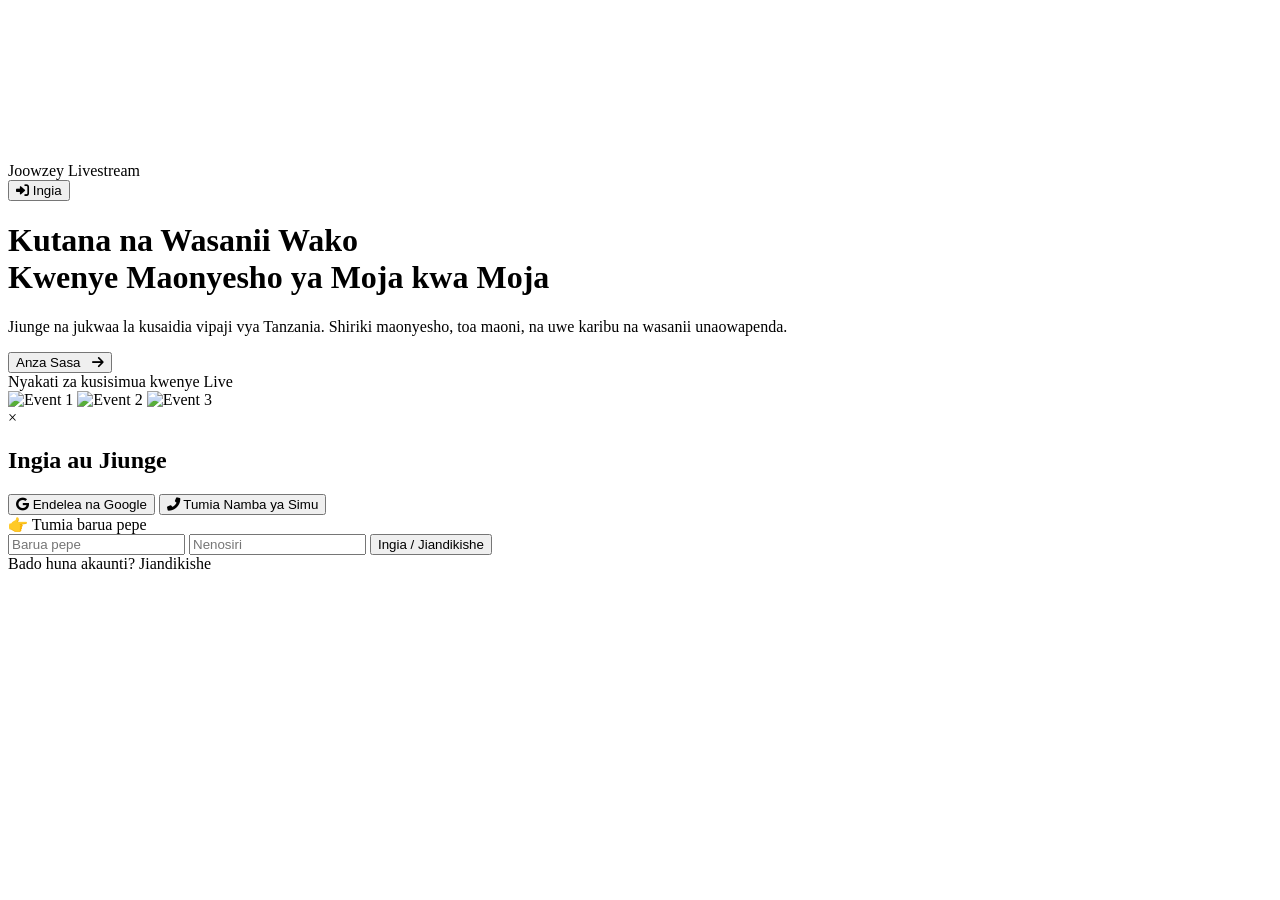
==== commit 1d6965c6: "Update index.html" ====
--- a/index.html
+++ b/index.html
@@ -8,276 +8,10 @@
     <script src="https://www.gstatic.com/firebasejs/10.8.0/firebase-app.js"></script>
     <script src="https://www.gstatic.com/firebasejs/10.8.0/firebase-auth.js"></script>
     <script src="https://www.gstatic.com/firebasejs/10.8.0/firebase-firestore.js"></script>
-    <!-- Google Fonts & Icons -->
+    <!-- Google Fonts -->
     <link href="https://fonts.googleapis.com/css2?family=Inter:opsz,wght@14..32,300;400;500;600;700;800&display=swap" rel="stylesheet">
     <link rel="stylesheet" href="https://cdnjs.cloudflare.com/ajax/libs/font-awesome/6.0.0-beta3/css/all.min.css">
-    <style>
-        * {
-            margin: 0;
-            padding: 0;
-            box-sizing: border-box;
-        }
-        body {
-            font-family: 'Inter', sans-serif;
-            color: #fff;
-            min-height: 100vh;
-            position: relative;
-        }
-        /* Video background */
-        #bgVideo {
-            position: fixed;
-            top: 0;
-            left: 0;
-            width: 100%;
-            height: 100%;
-            object-fit: cover;
-            z-index: -2;
-        }
-        .overlay {
-            position: fixed;
-            top: 0;
-            left: 0;
-            width: 100%;
-            height: 100%;
-            background: rgba(0, 0, 0, 0.65);
-            backdrop-filter: blur(3px);
-            z-index: -1;
-        }
-        .container {
-            max-width: 1280px;
-            margin: 0 auto;
-            padding: 0 24px;
-            position: relative;
-            z-index: 2;
-        }
-        /* Navigation */
-        .navbar {
-            display: flex;
-            justify-content: space-between;
-            align-items: center;
-            padding: 20px 0;
-            flex-wrap: wrap;
-            gap: 20px;
-            border-bottom: 1px solid rgba(255,255,255,0.2);
-        }
-        .logo-area {
-            display: flex;
-            align-items: center;
-            gap: 12px;
-        }
-        .logo-img {
-            height: 48px;
-            width: auto;
-        }
-        .brand-name {
-            font-size: 1.7rem;
-            font-weight: 800;
-            background: linear-gradient(135deg, #FFFFFF, #FFB347);
-            -webkit-background-clip: text;
-            background-clip: text;
-            color: transparent;
-        }
-        .btn-outline {
-            background: transparent;
-            border: 1.5px solid rgba(255,255,255,0.8);
-            padding: 8px 24px;
-            border-radius: 40px;
-            color: white;
-            font-weight: 600;
-            cursor: pointer;
-            transition: 0.2s;
-        }
-        .btn-outline:hover {
-            background: rgba(255,255,255,0.2);
-        }
-        .btn-primary {
-            background: #ff9800;
-            border: none;
-            padding: 10px 28px;
-            border-radius: 40px;
-            font-weight: 700;
-            color: #1e1e2a;
-            cursor: pointer;
-            transition: 0.2s;
-        }
-        .btn-primary:hover {
-            background: #f57c00;
-            transform: translateY(-2px);
-        }
-        /* Hero Section */
-        .hero {
-            text-align: center;
-            padding: 80px 20px 60px;
-        }
-        .hero h1 {
-            font-size: 3.2rem;
-            font-weight: 800;
-            margin-bottom: 20px;
-            background: linear-gradient(135deg, #fff, #ffb347);
-            -webkit-background-clip: text;
-            background-clip: text;
-            color: transparent;
-        }
-        .hero p {
-            font-size: 1.2rem;
-            max-width: 650px;
-            margin: 0 auto 30px;
-        }
-        /* Modal (Login/Signup with Google & Phone) */
-        .modal {
-            display: none;
-            position: fixed;
-            top: 0;
-            left: 0;
-            width: 100%;
-            height: 100%;
-            background: rgba(0,0,0,0.9);
-            backdrop-filter: blur(12px);
-            justify-content: center;
-            align-items: center;
-            z-index: 1000;
-        }
-        .modal-card {
-            background: #1e1e2a;
-            border-radius: 32px;
-            padding: 40px;
-            width: 90%;
-            max-width: 480px;
-            text-align: center;
-        }
-        .modal-card h2 {
-            font-size: 1.8rem;
-            margin-bottom: 20px;
-        }
-        .social-btn {
-            width: 100%;
-            padding: 12px;
-            margin: 10px 0;
-            border: none;
-            border-radius: 50px;
-            font-weight: 600;
-            font-size: 1rem;
-            cursor: pointer;
-            display: flex;
-            align-items: center;
-            justify-content: center;
-            gap: 12px;
-        }
-        .google-btn {
-            background: #fff;
-            color: #333;
-        }
-        .phone-btn {
-            background: #34a853;
-            color: white;
-        }
-        .email-toggle {
-            margin-top: 20px;
-            font-size: 0.9rem;
-            cursor: pointer;
-            color: #ff9800;
-        }
-        .email-form {
-            margin-top: 20px;
-            display: none;
-        }
-        .email-form input {
-            width: 100%;
-            padding: 12px;
-            margin: 8px 0;
-            border-radius: 50px;
-            border: none;
-            background: #2c2c3a;
-            color: white;
-        }
-        .close-modal {
-            float: right;
-            font-size: 28px;
-            cursor: pointer;
-        }
-        /* App section (after login) */
-        #appSection {
-            display: none;
-        }
-        .welcome-card {
-            background: rgba(0,0,0,0.5);
-            backdrop-filter: blur(10px);
-            border-radius: 24px;
-            padding: 20px;
-            margin: 30px 0;
-            display: flex;
-            justify-content: space-between;
-            align-items: center;
-        }
-        .clips-grid {
-            display: grid;
-            grid-template-columns: repeat(auto-fill, minmax(280px, 1fr));
-            gap: 30px;
-            margin: 30px 0;
-        }
-        .clip-card {
-            background: rgba(20,20,35,0.9);
-            backdrop-filter: blur(10px);
-            border-radius: 28px;
-            padding: 20px;
-            transition: 0.2s;
-        }
-        .clip-card:hover {
-            transform: translateY(-5px);
-        }
-        .clip-artist {
-            font-size: 1.6rem;
-            font-weight: bold;
-            color: #ffb347;
-        }
-        .vote-btn {
-            background: #ff5722;
-            border: none;
-            padding: 6px 18px;
-            border-radius: 40px;
-            font-weight: bold;
-            color: white;
-            cursor: pointer;
-        }
-        .admin-panel {
-            background: rgba(0,0,0,0.7);
-            border-left: 4px solid #ff9800;
-            padding: 20px;
-            border-radius: 20px;
-            margin-top: 40px;
-        }
-        /* Footer gallery */
-        .footer-gallery {
-            margin-top: 80px;
-            padding: 40px 0;
-            text-align: center;
-            border-top: 1px solid rgba(255,255,255,0.2);
-        }
-        .gallery-title {
-            font-size: 1.5rem;
-            margin-bottom: 30px;
-        }
-        .gallery-grid {
-            display: grid;
-            grid-template-columns: repeat(auto-fit, minmax(250px, 1fr));
-            gap: 25px;
-            justify-items: center;
-        }
-        .gallery-grid img {
-            width: 100%;
-            max-width: 300px;
-            border-radius: 24px;
-            box-shadow: 0 10px 20px rgba(0,0,0,0.3);
-            transition: transform 0.3s;
-        }
-        .gallery-grid img:hover {
-            transform: scale(1.03);
-        }
-        @media (max-width: 700px) {
-            .hero h1 { font-size: 2rem; }
-            .brand-name { font-size: 1.2rem; }
-        }
-    </style>
+    <link rel="stylesheet" href="style.css">
 </head>
 <body>
     <video autoplay muted loop playsinline id="bgVideo">
@@ -304,7 +38,7 @@
             <button id="heroSignupBtn" class="btn-primary">Anza Sasa &nbsp; <i class="fas fa-arrow-right"></i></button>
         </div>
 
-        <!-- Footer Gallery (images 1.jpg,2.jpg,3.jpg) -->
+        <!-- Footer Gallery -->
         <div class="footer-gallery">
             <div class="gallery-title">Nyakati za kusisimua kwenye Live</div>
             <div class="gallery-grid">
@@ -315,7 +49,7 @@
         </div>
     </div>
 
-    <!-- Modal Login/Signup (Google, Phone, Email) -->
+    <!-- Modal Login/Signup -->
     <div id="authModal" class="modal">
         <div class="modal-card">
             <span class="close-modal" id="closeModalBtn">&times;</span>
@@ -358,242 +92,6 @@
         </div>
     </div>
 
-    <script>
-        const firebaseConfig = {
-            apiKey: "AIzaSyBRDOjngQ2aMKmyO-hltQmpXkcsmzYH4xE",
-            authDomain: "joowzeylivesteam.firebaseapp.com",
-            projectId: "joowzeylivesteam",
-            storageBucket: "joowzeylivesteam.firebasestorage.app",
-            messagingSenderId: "214467755859",
-            appId: "1:214467755859:web:8208af7207ae13592f2ba6"
-        };
-        firebase.initializeApp(firebaseConfig);
-        const auth = firebase.auth();
-        const db = firebase.firestore();
-
-        // DOM elements
-        const modal = document.getElementById('authModal');
-        const closeModalBtn = document.getElementById('closeModalBtn');
-        const navLoginBtn = document.getElementById('navLoginBtn');
-        const heroSignupBtn = document.getElementById('heroSignupBtn');
-        const googleBtn = document.getElementById('googleSignInBtn');
-        const phoneBtn = document.getElementById('phoneSignInBtn');
-        const phoneInputDiv = document.getElementById('phoneInputDiv');
-        const sendOtpBtn = document.getElementById('sendOtpBtn');
-        const verifyOtpBtn = document.getElementById('verifyOtpBtn');
-        const phoneNumberInput = document.getElementById('phoneNumber');
-        const otpCodeInput = document.getElementById('otpCode');
-        const showEmailForm = document.getElementById('showEmailForm');
-        const emailForm = document.getElementById('emailForm');
-        const emailActionBtn = document.getElementById('emailActionBtn');
-        const modalEmail = document.getElementById('modalEmail');
-        const modalPassword = document.getElementById('modalPassword');
-        const toggleAuthMode = document.getElementById('toggleAuthMode');
-        const modalMsg = document.getElementById('modalMsg');
-        const appSection = document.getElementById('appSection');
-        const heroSection = document.querySelector('.hero');
-        const userNameSpan = document.getElementById('userNameDisplay');
-        const clipsContainer = document.getElementById('clipsContainer');
-        const adminDashboard = document.getElementById('adminDashboard');
-        const totalUsersSpan = document.getElementById('totalUsers');
-        const totalVotesAllSpan = document.getElementById('totalVotesAll');
-        const pickWinnerBtn = document.getElementById('pickWinnerBtn');
-        const winnerResultDiv = document.getElementById('winnerResult');
-        const logoutBtnApp = document.getElementById('logoutBtnApp');
-
-        let isLoginMode = true; // for email
-        let currentUserRole = 'fan';
-        let confirmationResult = null;
-
-        function showMsg(msg, isError = true, target = modalMsg) {
-            target.style.display = 'block';
-            target.innerText = msg;
-            target.className = `message ${isError ? 'error' : 'success'}`;
-            setTimeout(() => target.style.display = 'none', 4000);
-        }
-
-        function openModal() { modal.style.display = 'flex'; }
-        function closeModal() { modal.style.display = 'none'; }
-
-        navLoginBtn.onclick = openModal;
-        heroSignupBtn.onclick = openModal;
-        closeModalBtn.onclick = closeModal;
-
-        // Google Sign-In
-        googleBtn.onclick = async () => {
-            const provider = new firebase.auth.GoogleAuthProvider();
-            try {
-                const result = await auth.signInWithPopup(provider);
-                const user = result.user;
-                const userDoc = await db.collection('users').doc(user.uid).get();
-                if (!userDoc.exists) {
-                    await db.collection('users').doc(user.uid).set({
-                        name: user.displayName || user.email.split('@')[0],
-                        email: user.email,
-                        role: 'fan',
-                        points: 0,
-                        badges: ['fan'],
-                        createdAt: new Date()
-                    });
-                }
-                closeModal();
-            } catch (err) { showMsg(err.message, true); }
-        };
-
-        // Phone auth
-        phoneBtn.onclick = () => {
-            phoneInputDiv.style.display = 'block';
-        };
-        sendOtpBtn.onclick = async () => {
-            const phone = phoneNumberInput.value;
-            if (!phone) return showMsg("Weka namba ya simu kwa +255...", true);
-            const appVerifier = new firebase.auth.RecaptchaVerifier('sendOtpBtn', { size: 'invisible' });
-            try {
-                confirmationResult = await auth.signInWithPhoneNumber(phone, appVerifier);
-                showMsg("OTP imetumwa! Ingiza sasa.", false);
-            } catch (err) { showMsg(err.message, true); }
-        };
-        verifyOtpBtn.onclick = async () => {
-            const code = otpCodeInput.value;
-            if (!code || !confirmationResult) return showMsg("Weka OTP", true);
-            try {
-                const result = await confirmationResult.confirm(code);
-                const user = result.user;
-                const userDoc = await db.collection('users').doc(user.uid).get();
-                if (!userDoc.exists) {
-                    await db.collection('users').doc(user.uid).set({
-                        name: user.phoneNumber || "Mtumiaji wa Simu",
-                        email: user.phoneNumber,
-                        role: 'fan',
-                        points: 0,
-                        badges: ['fan'],
-                        createdAt: new Date()
-                    });
-                }
-                closeModal();
-            } catch (err) { showMsg(err.message, true); }
-        };
-
-        // Email/Password
-        let emailMode = false;
-        showEmailForm.onclick = () => {
-            emailForm.style.display = 'block';
-            showEmailForm.style.display = 'none';
-        };
-        toggleAuthMode.onclick = () => {
-            isLoginMode = !isLoginMode;
-            emailActionBtn.innerText = isLoginMode ? "Ingia" : "Jiandikishe";
-            toggleAuthMode.innerText = isLoginMode ? "Bado huna akaunti? Jiandikishe" : "Tayari una akaunti? Ingia";
-        };
-        emailActionBtn.onclick = async () => {
-            const email = modalEmail.value;
-            const pwd = modalPassword.value;
-            if (!email || !pwd) return showMsg("Jaza barua pepe na nenosiri", true);
-            try {
-                if (isLoginMode) {
-                    await auth.signInWithEmailAndPassword(email, pwd);
-                } else {
-                    const cred = await auth.createUserWithEmailAndPassword(email, pwd);
-                    await db.collection('users').doc(cred.user.uid).set({
-                        name: email.split('@')[0],
-                        email: email,
-                        role: 'fan',
-                        points: 0,
-                        badges: ['fan'],
-                        createdAt: new Date()
-                    });
-                }
-                closeModal();
-            } catch (err) { showMsg(err.message, true); }
-        };
-
-        // Load clips & voting
-        async function loadClips() {
-            clipsContainer.innerHTML = '<div class="clip-card">Loading...</div>';
-            const snapshot = await db.collection('clips').get();
-            if (snapshot.empty) {
-                clipsContainer.innerHTML = '<div class="clip-card">Hakuna clips bado.</div>';
-                return;
-            }
-            let html = '';
-            snapshot.forEach(doc => {
-                const data = doc.data();
-                html += `
-                    <div class="clip-card">
-                        <div class="clip-artist">🎤 ${data.artistName || 'Msanii'}</div>
-                        <div class="clip-title">"${data.songTitle || 'Wimbo'}"</div>
-                        <div class="clip-stats">
-                            <span>❤️ <span id="votes-${doc.id}">${data.totalVotes || 0}</span> kura</span>
-                            <button class="vote-btn" data-id="${doc.id}">Piga Kura</button>
-                        </div>
-                    </div>
-                `;
-            });
-            clipsContainer.innerHTML = html;
-            document.querySelectorAll('.vote-btn').forEach(btn => {
-                btn.onclick = async () => {
-                    const clipId = btn.getAttribute('data-id');
-                    const user = auth.currentUser;
-                    if (!user) return;
-                    const voteRef = db.collection('clips').doc(clipId).collection('votes').doc(user.uid);
-                    const existing = await voteRef.get();
-                    if (existing.exists) { alert("Umepiga kura tayari!"); return; }
-                    await voteRef.set({ votedAt: new Date() });
-                    await db.collection('clips').doc(clipId).update({ totalVotes: firebase.firestore.FieldValue.increment(1) });
-                    const span = document.getElementById(`votes-${clipId}`);
-                    if (span) span.innerText = parseInt(span.innerText) + 1;
-                    if (currentUserRole === 'admin') loadAdminStats();
-                };
-            });
-        }
-
-        async function loadAdminStats() {
-            if (currentUserRole !== 'admin') return;
-            const usersSnap = await db.collection('users').get();
-            totalUsersSpan.innerText = usersSnap.size;
-            const clipsSnap = await db.collection('clips').get();
-            let total = 0;
-            clipsSnap.forEach(doc => total += (doc.data().totalVotes || 0));
-            totalVotesAllSpan.innerText = total;
-        }
-        async function pickWinner() {
-            const spotlight = await db.collection('guestSpotlight').doc('current').get();
-            if (!spotlight.exists) return winnerResultDiv.innerHTML = '<span class="error">Spotlight haipo</span>';
-            const participants = spotlight.data().participants || [];
-            if (!participants.length) return winnerResultDiv.innerHTML = '<span class="error">Hakuna washiriki</span>';
-            const winnerId = participants[Math.floor(Math.random() * participants.length)];
-            const userDoc = await db.collection('users').doc(winnerId).get();
-            const winnerName = userDoc.exists ? userDoc.data().name : winnerId;
-            await db.collection('guestSpotlight').doc('current').update({ winnerId, isDrawn: true });
-            winnerResultDiv.innerHTML = `<span class="success">🏆 Mshindi: ${winnerName}</span>`;
-        }
-
-        auth.onAuthStateChanged(async (user) => {
-            if (user) {
-                heroSection.style.display = 'none';
-                document.querySelector('.footer-gallery').style.display = 'none';
-                appSection.style.display = 'block';
-                const userDoc = await db.collection('users').doc(user.uid).get();
-                let role = 'fan', name = user.email || user.phoneNumber;
-                if (userDoc.exists) {
-                    name = userDoc.data().name || name;
-                    role = userDoc.data().role || 'fan';
-                }
-                currentUserRole = role;
-                userNameSpan.innerText = name;
-                if (role === 'admin') {
-                    adminDashboard.style.display = 'block';
-                    loadAdminStats();
-                    pickWinnerBtn.onclick = pickWinner;
-                } else adminDashboard.style.display = 'none';
-                loadClips();
-            } else {
-                heroSection.style.display = 'block';
-                document.querySelector('.footer-gallery').style.display = 'block';
-                appSection.style.display = 'none';
-            }
-        });
-        logoutBtnApp.onclick = () => auth.signOut();
-    </script>
+    <script src="script.js"></script>
 </body>
 </html>
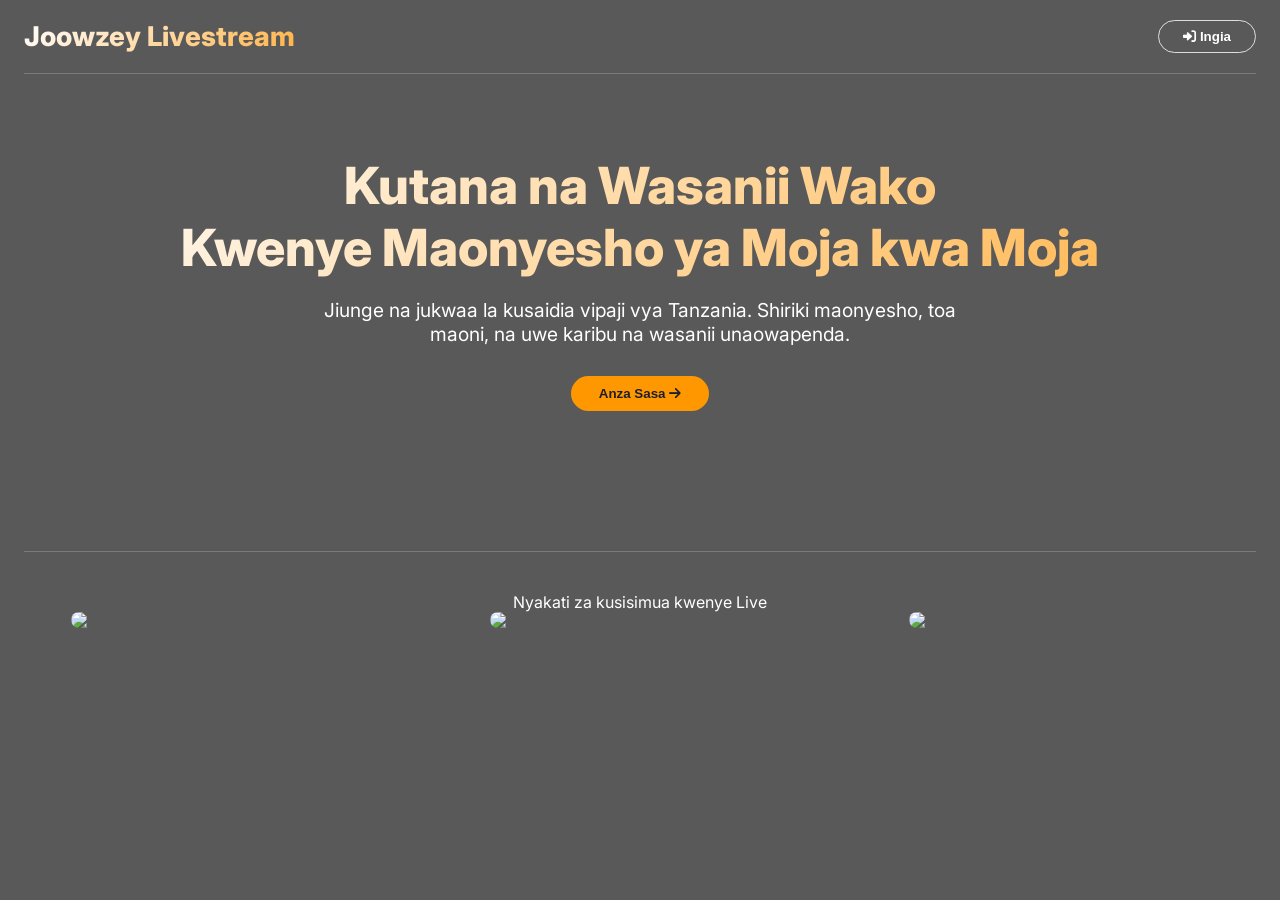
==== commit f8ec86d0: "Update index.html" ====
--- a/index.html
+++ b/index.html
@@ -2,96 +2,112 @@
 <html lang="sw">
 <head>
     <meta charset="UTF-8">
-    <meta name="viewport" content="width=device-width, initial-scale=1.0, user-scalable=yes">
-    <title>Joowzey Livestream | Shiriki Maonyesho</title>
-    <!-- Firebase SDKs -->
+    <meta name="viewport" content="width=device-width, initial-scale=1.0">
+    <title>Joowzey Livestream</title>
     <script src="https://www.gstatic.com/firebasejs/10.8.0/firebase-app.js"></script>
     <script src="https://www.gstatic.com/firebasejs/10.8.0/firebase-auth.js"></script>
     <script src="https://www.gstatic.com/firebasejs/10.8.0/firebase-firestore.js"></script>
-    <!-- Google Fonts -->
-    <link href="https://fonts.googleapis.com/css2?family=Inter:opsz,wght@14..32,300;400;500;600;700;800&display=swap" rel="stylesheet">
+    <link href="https://fonts.googleapis.com/css2?family=Inter:wght@400;600;700;800&display=swap" rel="stylesheet">
     <link rel="stylesheet" href="https://cdnjs.cloudflare.com/ajax/libs/font-awesome/6.0.0-beta3/css/all.min.css">
-    <link rel="stylesheet" href="style.css">
+    <style>
+        *{margin:0;padding:0;box-sizing:border-box;}
+        body{font-family:'Inter',sans-serif;color:#fff;min-height:100vh;}
+        #bgVideo{position:fixed;top:0;left:0;width:100%;height:100%;object-fit:cover;z-index:-2;}
+        .overlay{position:fixed;top:0;left:0;width:100%;height:100%;background:rgba(0,0,0,0.65);backdrop-filter:blur(3px);z-index:-1;}
+        .container{max-width:1280px;margin:0 auto;padding:0 24px;position:relative;z-index:2;}
+        .navbar{display:flex;justify-content:space-between;align-items:center;padding:20px 0;border-bottom:1px solid rgba(255,255,255,0.2);}
+        .logo-area{display:flex;align-items:center;gap:12px;}
+        .logo-img{height:48px;width:auto;}
+        .brand-name{font-size:1.7rem;font-weight:800;background:linear-gradient(135deg,#FFF,#FFB347);-webkit-background-clip:text;background-clip:text;color:transparent;}
+        .btn-outline{background:transparent;border:1.5px solid rgba(255,255,255,0.8);padding:8px 24px;border-radius:40px;color:white;font-weight:600;cursor:pointer;}
+        .btn-outline:hover{background:rgba(255,255,255,0.2);}
+        .btn-primary{background:#ff9800;border:none;padding:10px 28px;border-radius:40px;font-weight:700;color:#1e1e2a;cursor:pointer;}
+        .btn-primary:hover{background:#f57c00;transform:translateY(-2px);}
+        .hero{text-align:center;padding:80px 20px 60px;}
+        .hero h1{font-size:3.2rem;font-weight:800;margin-bottom:20px;background:linear-gradient(135deg,#fff,#ffb347);-webkit-background-clip:text;background-clip:text;color:transparent;}
+        .hero p{font-size:1.2rem;max-width:650px;margin:0 auto 30px;}
+        .modal{display:none;position:fixed;top:0;left:0;width:100%;height:100%;background:rgba(0,0,0,0.95);backdrop-filter:blur(12px);justify-content:center;align-items:center;z-index:1000;}
+        .modal-card{background:#1e1e2a;border-radius:32px;padding:40px;width:90%;max-width:480px;text-align:center;position:relative;}
+        .close-modal{position:absolute;top:15px;right:20px;font-size:28px;cursor:pointer;}
+        .social-btn{width:100%;padding:12px;margin:10px 0;border:none;border-radius:50px;font-weight:600;cursor:pointer;display:flex;align-items:center;justify-content:center;gap:12px;}
+        .google-btn{background:#fff;color:#333;}
+        .phone-btn{background:#34a853;color:#fff;}
+        .email-toggle{margin-top:20px;font-size:0.9rem;cursor:pointer;color:#ff9800;}
+        .email-form{margin-top:20px;display:none;}
+        .email-form input{width:100%;padding:12px;margin:8px 0;border-radius:50px;border:none;background:#2c2c3a;color:#fff;}
+        .message{padding:10px;border-radius:20px;margin-top:15px;}
+        .error{background:#dc3545cc;}
+        .success{background:#28a745cc;}
+        .welcome-card{background:rgba(0,0,0,0.5);backdrop-filter:blur(10px);border-radius:24px;padding:20px;margin:30px 0;display:flex;justify-content:space-between;align-items:center;}
+        .clips-grid{display:grid;grid-template-columns:repeat(auto-fill,minmax(280px,1fr));gap:30px;margin:30px 0;}
+        .clip-card{background:rgba(20,20,35,0.9);backdrop-filter:blur(10px);border-radius:28px;padding:20px;}
+        .clip-artist{font-size:1.6rem;font-weight:bold;color:#ffb347;}
+        .vote-btn{background:#ff5722;border:none;padding:6px 18px;border-radius:40px;font-weight:bold;color:#fff;cursor:pointer;}
+        .admin-panel{background:rgba(0,0,0,0.7);border-left:4px solid #ff9800;padding:20px;border-radius:20px;margin-top:40px;}
+        .footer-gallery{margin-top:80px;padding:40px 0;text-align:center;border-top:1px solid rgba(255,255,255,0.2);}
+        .gallery-grid{display:grid;grid-template-columns:repeat(auto-fit,minmax(250px,1fr));gap:25px;justify-items:center;}
+        .gallery-grid img{width:100%;max-width:300px;border-radius:24px;}
+        @media(max-width:700px){.hero h1{font-size:2rem;}}
+    </style>
 </head>
 <body>
-    <video autoplay muted loop playsinline id="bgVideo">
-        <source src="1.mp4" type="video/mp4">
-    </video>
+    <video autoplay muted loop playsinline id="bgVideo"><source src="1.mp4" type="video/mp4"></video>
     <div class="overlay"></div>
-
     <div class="container">
-        <!-- Navigation -->
         <div class="navbar">
             <div class="logo-area">
-                <img src="logo.png" alt="Logo" class="logo-img" onerror="this.style.display='none'">
+                <img src="logo.png" class="logo-img" onerror="this.style.display='none'">
                 <span class="brand-name">Joowzey Livestream</span>
             </div>
-            <div class="nav-actions">
-                <button id="navLoginBtn" class="btn-outline"><i class="fas fa-sign-in-alt"></i> Ingia</button>
-            </div>
+            <button id="navLoginBtn" class="btn-outline"><i class="fas fa-sign-in-alt"></i> Ingia</button>
         </div>
-
-        <!-- Hero Section -->
         <div class="hero">
-            <h1>Kutana na Wasanii Wako <br>Kwenye Maonyesho ya Moja kwa Moja</h1>
+            <h1>Kutana na Wasanii Wako<br>Kwenye Maonyesho ya Moja kwa Moja</h1>
             <p>Jiunge na jukwaa la kusaidia vipaji vya Tanzania. Shiriki maonyesho, toa maoni, na uwe karibu na wasanii unaowapenda.</p>
-            <button id="heroSignupBtn" class="btn-primary">Anza Sasa &nbsp; <i class="fas fa-arrow-right"></i></button>
+            <button id="heroSignupBtn" class="btn-primary">Anza Sasa <i class="fas fa-arrow-right"></i></button>
         </div>
-
-        <!-- Footer Gallery -->
         <div class="footer-gallery">
             <div class="gallery-title">Nyakati za kusisimua kwenye Live</div>
             <div class="gallery-grid">
-                <img src="1.jpg" alt="Event 1">
-                <img src="2.jpg" alt="Event 2">
-                <img src="3.jpg" alt="Event 3">
+                <img src="1.jpg"><img src="2.jpg"><img src="3.jpg">
             </div>
         </div>
     </div>
-
-    <!-- Modal Login/Signup -->
     <div id="authModal" class="modal">
         <div class="modal-card">
             <span class="close-modal" id="closeModalBtn">&times;</span>
             <h2>Ingia au Jiunge</h2>
             <button id="googleSignInBtn" class="social-btn google-btn"><i class="fab fa-google"></i> Endelea na Google</button>
             <button id="phoneSignInBtn" class="social-btn phone-btn"><i class="fas fa-phone-alt"></i> Tumia Namba ya Simu</button>
-            <div id="phoneInputDiv" style="display:none; margin-top:15px;">
-                <input type="tel" id="phoneNumber" placeholder="+255XXXXXXXXX">
-                <button id="sendOtpBtn" class="btn-primary" style="width:100%; margin-top:8px;">Tuma OTP</button>
-                <input type="text" id="otpCode" placeholder="Weka OTP" style="margin-top:10px;">
-                <button id="verifyOtpBtn" class="btn-primary" style="width:100%; margin-top:8px;">Thibitisha</button>
-            </div>
+            <div id="phoneInputDiv" style="display:none"><input type="tel" id="phoneNumber" placeholder="+255XXXXXXXXX"><button id="sendOtpBtn" class="btn-primary" style="width:100%">Tuma OTP</button><input type="text" id="otpCode" placeholder="Weka OTP"><button id="verifyOtpBtn" class="btn-primary" style="width:100%">Thibitisha</button></div>
             <div class="email-toggle" id="showEmailForm">👉 Tumia barua pepe</div>
-            <div id="emailForm" class="email-form">
-                <input type="email" id="modalEmail" placeholder="Barua pepe">
-                <input type="password" id="modalPassword" placeholder="Nenosiri">
-                <button id="emailActionBtn" class="btn-primary">Ingia / Jiandikishe</button>
-                <div class="email-toggle" id="toggleAuthMode">Bado huna akaunti? Jiandikishe</div>
-            </div>
-            <div id="modalMsg" class="message" style="display:none; margin-top:15px;"></div>
+            <div id="emailForm" class="email-form"><input type="email" id="modalEmail" placeholder="Barua pepe"><input type="password" id="modalPassword" placeholder="Nenosiri"><button id="emailActionBtn" class="btn-primary">Ingia / Jiandikishe</button><div class="email-toggle" id="toggleAuthMode">Bado huna akaunti? Jiandikishe</div></div>
+            <div id="modalMsg" class="message" style="display:none"></div>
         </div>
     </div>
-
-    <!-- App Section (after login) -->
-    <div id="appSection" style="display: none;">
-        <div class="container">
-            <div class="welcome-card">
-                <div><i class="fas fa-user-circle"></i> Karibu, <strong id="userNameDisplay"></strong></div>
-                <button id="logoutBtnApp" class="btn-outline" style="background:#dc3545; border:none;">Toka</button>
-            </div>
-            <h3>Nyimbo na Vipande vya Maonyesho</h3>
-            <div id="clipsContainer" class="clips-grid">Loading clips...</div>
-            <div id="adminDashboard" style="display:none;" class="admin-panel">
-                <h4>Dawati la Admin</h4>
-                <p>Jumla ya watumiaji: <span id="totalUsers">0</span></p>
-                <p>Jumla ya kura zote: <span id="totalVotesAll">0</span></p>
-                <button id="pickWinnerBtn" class="btn-primary">Chagua Mshindi wa Spotlight</button>
-                <div id="winnerResult"></div>
-            </div>
-        </div>
-    </div>
-
-    <script src="script.js"></script>
+    <div id="appSection" style="display:none"><div class="container"><div class="welcome-card"><div><i class="fas fa-user-circle"></i> Karibu, <strong id="userNameDisplay"></strong></div><button id="logoutBtnApp" class="btn-outline" style="background:#dc3545">Toka</button></div><h3>Nyimbo na Vipande vya Maonyesho</h3><div id="clipsContainer" class="clips-grid">Loading...</div><div id="adminDashboard" style="display:none" class="admin-panel"><h4>Dawati la Admin</h4><p>Jumla ya watumiaji: <span id="totalUsers">0</span></p><p>Jumla ya kura zote: <span id="totalVotesAll">0</span></p><button id="pickWinnerBtn" class="btn-primary">Chagua Mshindi wa Spotlight</button><div id="winnerResult"></div></div></div></div>
+    <script>
+        const firebaseConfig = {apiKey:"AIzaSyBRDOjngQ2aMKmyO-hltQmpXkcsmzYH4xE",authDomain:"joowzeylivesteam.firebaseapp.com",projectId:"joowzeylivesteam",storageBucket:"joowzeylivesteam.firebasestorage.app",messagingSenderId:"214467755859",appId:"1:214467755859:web:8208af7207ae13592f2ba6"};
+        firebase.initializeApp(firebaseConfig);
+        const auth = firebase.auth(), db = firebase.firestore();
+        let isLoginMode=true, currentUserRole='fan', confirmationResult=null;
+        const modal=document.getElementById('authModal'), closeModalBtn=document.getElementById('closeModalBtn'), navLoginBtn=document.getElementById('navLoginBtn'), heroSignupBtn=document.getElementById('heroSignupBtn'), googleBtn=document.getElementById('googleSignInBtn'), phoneBtn=document.getElementById('phoneSignInBtn'), phoneInputDiv=document.getElementById('phoneInputDiv'), sendOtpBtn=document.getElementById('sendOtpBtn'), verifyOtpBtn=document.getElementById('verifyOtpBtn'), phoneNumber=document.getElementById('phoneNumber'), otpCode=document.getElementById('otpCode'), showEmailForm=document.getElementById('showEmailForm'), emailForm=document.getElementById('emailForm'), emailActionBtn=document.getElementById('emailActionBtn'), modalEmail=document.getElementById('modalEmail'), modalPassword=document.getElementById('modalPassword'), toggleAuthMode=document.getElementById('toggleAuthMode'), modalMsg=document.getElementById('modalMsg'), appSection=document.getElementById('appSection'), heroSection=document.querySelector('.hero'), footerGallery=document.querySelector('.footer-gallery'), userNameSpan=document.getElementById('userNameDisplay'), clipsContainer=document.getElementById('clipsContainer'), adminDashboard=document.getElementById('adminDashboard'), totalUsersSpan=document.getElementById('totalUsers'), totalVotesAllSpan=document.getElementById('totalVotesAll'), pickWinnerBtn=document.getElementById('pickWinnerBtn'), winnerResultDiv=document.getElementById('winnerResult'), logoutBtnApp=document.getElementById('logoutBtnApp');
+        function showMsg(msg,isError=true,target=modalMsg){target.style.display='block';target.innerText=msg;target.className=`message ${isError?'error':'success'}`;setTimeout(()=>target.style.display='none',4000);}
+        function openModal(){modal.style.display='flex';}
+        function closeModal(){modal.style.display='none';phoneInputDiv.style.display='none';emailForm.style.display='none';showEmailForm.style.display='block';}
+        navLoginBtn.onclick=openModal; heroSignupBtn.onclick=openModal; closeModalBtn.onclick=closeModal;
+        googleBtn.onclick=async()=>{try{const result=await auth.signInWithPopup(new firebase.auth.GoogleAuthProvider());const user=result.user;const userDoc=await db.collection('users').doc(user.uid).get();if(!userDoc.exists){await db.collection('users').doc(user.uid).set({name:user.displayName||user.email.split('@')[0],email:user.email,role:'fan',points:0,badges:['fan'],createdAt:new Date()});}closeModal();}catch(err){showMsg(err.message,true);}};
+        phoneBtn.onclick=()=>{phoneInputDiv.style.display='block';};
+        sendOtpBtn.onclick=async()=>{const phone=phoneNumber.value;if(!phone)return showMsg("Weka namba ya simu kwa +255...",true);const appVerifier=new firebase.auth.RecaptchaVerifier('sendOtpBtn',{size:'invisible'});try{confirmationResult=await auth.signInWithPhoneNumber(phone,appVerifier);showMsg("OTP imetumwa!",false);}catch(err){showMsg(err.message,true);}};
+        verifyOtpBtn.onclick=async()=>{const code=otpCode.value;if(!code||!confirmationResult)return showMsg("Weka OTP",true);try{const result=await confirmationResult.confirm(code);const user=result.user;const userDoc=await db.collection('users').doc(user.uid).get();if(!userDoc.exists){await db.collection('users').doc(user.uid).set({name:user.phoneNumber||"Mtumiaji wa Simu",email:user.phoneNumber,role:'fan',points:0,badges:['fan'],createdAt:new Date()});}closeModal();}catch(err){showMsg(err.message,true);}};
+        showEmailForm.onclick=()=>{emailForm.style.display='block';showEmailForm.style.display='none';};
+        toggleAuthMode.onclick=()=>{isLoginMode=!isLoginMode;emailActionBtn.innerText=isLoginMode?"Ingia":"Jiandikishe";toggleAuthMode.innerText=isLoginMode?"Bado huna akaunti? Jiandikishe":"Tayari una akaunti? Ingia";};
+        emailActionBtn.onclick=async()=>{const email=modalEmail.value,pwd=modalPassword.value;if(!email||!pwd)return showMsg("Jaza barua pepe na nenosiri",true);try{if(isLoginMode){await auth.signInWithEmailAndPassword(email,pwd);}else{const cred=await auth.createUserWithEmailAndPassword(email,pwd);await db.collection('users').doc(cred.user.uid).set({name:email.split('@')[0],email:email,role:'fan',points:0,badges:['fan'],createdAt:new Date()});}closeModal();}catch(err){showMsg(err.message,true);}};
+        async function loadClips(){clipsContainer.innerHTML='<div class="clip-card">Loading...</div>';const snapshot=await db.collection('clips').get();if(snapshot.empty){clipsContainer.innerHTML='<div class="clip-card">Hakuna clips bado.</div>';return;}let html='';snapshot.forEach(doc=>{const data=doc.data();html+=`<div class="clip-card"><div class="clip-artist">🎤 ${data.artistName||'Msanii'}</div><div class="clip-title">"${data.songTitle||'Wimbo'}"</div><div class="clip-stats"><span>❤️ <span id="votes-${doc.id}">${data.totalVotes||0}</span> kura</span><button class="vote-btn" data-id="${doc.id}">Piga Kura</button></div></div>`;});clipsContainer.innerHTML=html;document.querySelectorAll('.vote-btn').forEach(btn=>{btn.onclick=async()=>{const clipId=btn.getAttribute('data-id'),user=auth.currentUser;if(!user)return;const voteRef=db.collection('clips').doc(clipId).collection('votes').doc(user.uid);if((await voteRef.get()).exists){alert("Umepiga kura tayari!");return;}await voteRef.set({votedAt:new Date()});await db.collection('clips').doc(clipId).update({totalVotes:firebase.firestore.FieldValue.increment(1)});const span=document.getElementById(`votes-${clipId}`);if(span)span.innerText=parseInt(span.innerText)+1;if(currentUserRole==='admin')loadAdminStats();};});}
+        async function loadAdminStats(){if(currentUserRole!=='admin')return;const usersSnap=await db.collection('users').get();totalUsersSpan.innerText=usersSnap.size;const clipsSnap=await db.collection('clips').get();let total=0;clipsSnap.forEach(doc=>total+=doc.data().totalVotes||0);totalVotesAllSpan.innerText=total;}
+        async function pickWinner(){const spotlight=await db.collection('guestSpotlight').doc('current').get();if(!spotlight.exists)return winnerResultDiv.innerHTML='<span class="error">Spotlight haipo</span>';const participants=spotlight.data().participants||[];if(!participants.length)return winnerResultDiv.innerHTML='<span class="error">Hakuna washiriki</span>';const winnerId=participants[Math.floor(Math.random()*participants.length)];const userDoc=await db.collection('users').doc(winnerId).get();const winnerName=userDoc.exists?userDoc.data().name:winnerId;await db.collection('guestSpotlight').doc('current').update({winnerId,isDrawn:true,drawDate:new Date()});winnerResultDiv.innerHTML=`<span class="success">🏆 Mshindi: ${winnerName}</span>`;}
+        auth.onAuthStateChanged(async(user)=>{if(user){heroSection.style.display='none';if(footerGallery)footerGallery.style.display='none';appSection.style.display='block';const userDoc=await db.collection('users').doc(user.uid).get();let role='fan',name=user.email||user.phoneNumber||"Mtumiaji";if(userDoc.exists){name=userDoc.data().name||name;role=userDoc.data().role||'fan';}currentUserRole=role;userNameSpan.innerText=name;if(role==='admin'){adminDashboard.style.display='block';loadAdminStats();pickWinnerBtn.onclick=pickWinner;}else adminDashboard.style.display='none';loadClips();}else{heroSection.style.display='block';if(footerGallery)footerGallery.style.display='block';appSection.style.display='none';}});
+        logoutBtnApp.onclick=()=>auth.signOut();
+    </script>
 </body>
 </html>
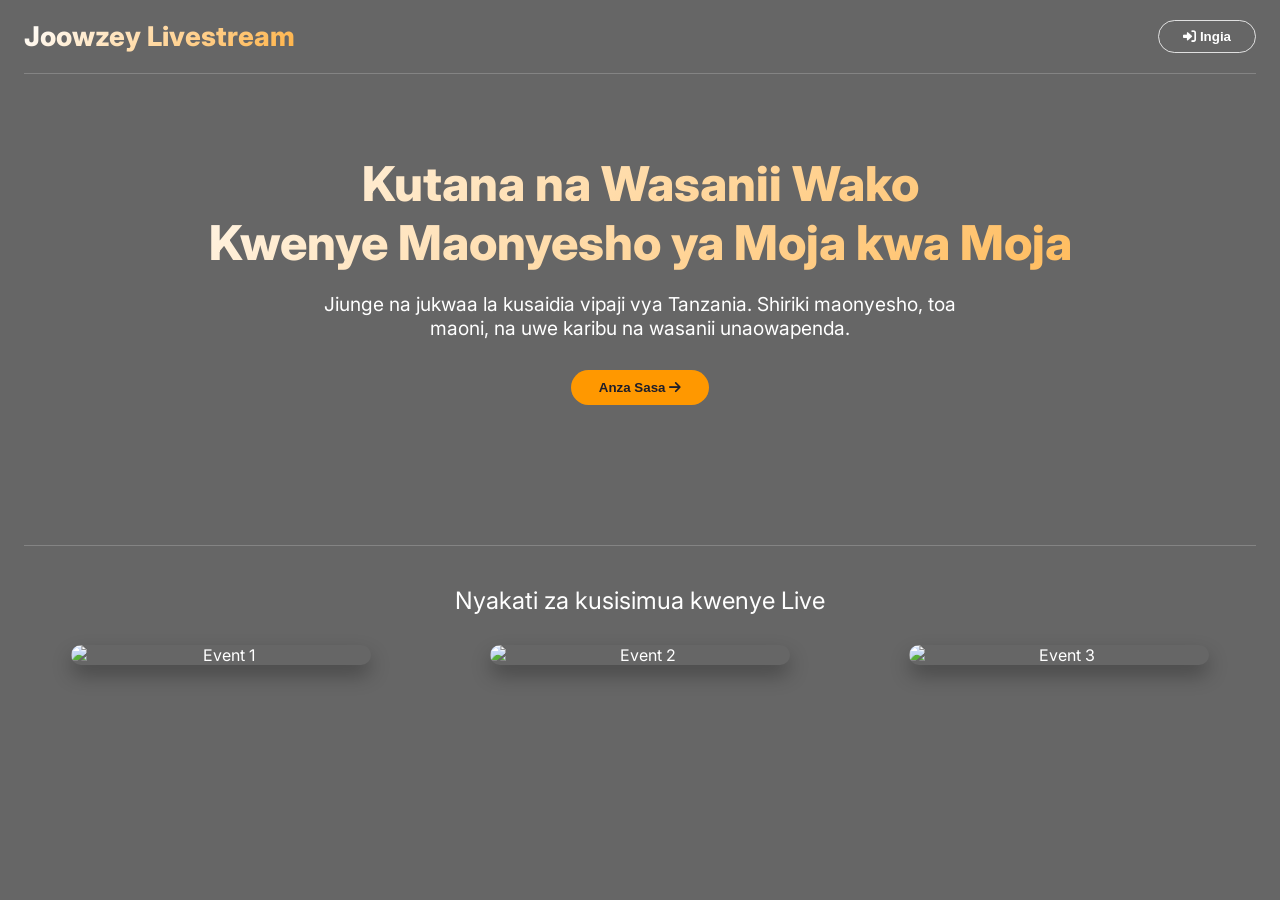
==== commit 49df3b5a: "Update index.html" ====
--- a/index.html
+++ b/index.html
@@ -4,55 +4,64 @@
     <meta charset="UTF-8">
     <meta name="viewport" content="width=device-width, initial-scale=1.0">
     <title>Joowzey Livestream</title>
-    <script src="https://www.gstatic.com/firebasejs/10.8.0/firebase-app.js"></script>
-    <script src="https://www.gstatic.com/firebasejs/10.8.0/firebase-auth.js"></script>
-    <script src="https://www.gstatic.com/firebasejs/10.8.0/firebase-firestore.js"></script>
+    <!-- Firebase Compat SDK (no module errors) -->
+    <script src="https://www.gstatic.com/firebasejs/10.8.0/firebase-app-compat.js"></script>
+    <script src="https://www.gstatic.com/firebasejs/10.8.0/firebase-auth-compat.js"></script>
+    <script src="https://www.gstatic.com/firebasejs/10.8.0/firebase-firestore-compat.js"></script>
     <link href="https://fonts.googleapis.com/css2?family=Inter:wght@400;600;700;800&display=swap" rel="stylesheet">
     <link rel="stylesheet" href="https://cdnjs.cloudflare.com/ajax/libs/font-awesome/6.0.0-beta3/css/all.min.css">
     <style>
         *{margin:0;padding:0;box-sizing:border-box;}
         body{font-family:'Inter',sans-serif;color:#fff;min-height:100vh;}
         #bgVideo{position:fixed;top:0;left:0;width:100%;height:100%;object-fit:cover;z-index:-2;}
-        .overlay{position:fixed;top:0;left:0;width:100%;height:100%;background:rgba(0,0,0,0.65);backdrop-filter:blur(3px);z-index:-1;}
+        .overlay{position:fixed;top:0;left:0;width:100%;height:100%;background:rgba(0,0,0,0.6);backdrop-filter:blur(3px);z-index:-1;}
         .container{max-width:1280px;margin:0 auto;padding:0 24px;position:relative;z-index:2;}
         .navbar{display:flex;justify-content:space-between;align-items:center;padding:20px 0;border-bottom:1px solid rgba(255,255,255,0.2);}
         .logo-area{display:flex;align-items:center;gap:12px;}
         .logo-img{height:48px;width:auto;}
         .brand-name{font-size:1.7rem;font-weight:800;background:linear-gradient(135deg,#FFF,#FFB347);-webkit-background-clip:text;background-clip:text;color:transparent;}
-        .btn-outline{background:transparent;border:1.5px solid rgba(255,255,255,0.8);padding:8px 24px;border-radius:40px;color:white;font-weight:600;cursor:pointer;}
+        .btn-outline{background:transparent;border:1.5px solid rgba(255,255,255,0.8);padding:8px 24px;border-radius:40px;color:#fff;font-weight:600;cursor:pointer;transition:0.2s;}
         .btn-outline:hover{background:rgba(255,255,255,0.2);}
-        .btn-primary{background:#ff9800;border:none;padding:10px 28px;border-radius:40px;font-weight:700;color:#1e1e2a;cursor:pointer;}
+        .btn-primary{background:#ff9800;border:none;padding:10px 28px;border-radius:40px;font-weight:700;color:#1e1e2a;cursor:pointer;transition:0.2s;}
         .btn-primary:hover{background:#f57c00;transform:translateY(-2px);}
         .hero{text-align:center;padding:80px 20px 60px;}
-        .hero h1{font-size:3.2rem;font-weight:800;margin-bottom:20px;background:linear-gradient(135deg,#fff,#ffb347);-webkit-background-clip:text;background-clip:text;color:transparent;}
+        .hero h1{font-size:3rem;font-weight:800;margin-bottom:20px;background:linear-gradient(135deg,#fff,#ffb347);-webkit-background-clip:text;background-clip:text;color:transparent;}
         .hero p{font-size:1.2rem;max-width:650px;margin:0 auto 30px;}
         .modal{display:none;position:fixed;top:0;left:0;width:100%;height:100%;background:rgba(0,0,0,0.95);backdrop-filter:blur(12px);justify-content:center;align-items:center;z-index:1000;}
-        .modal-card{background:#1e1e2a;border-radius:32px;padding:40px;width:90%;max-width:480px;text-align:center;position:relative;}
-        .close-modal{position:absolute;top:15px;right:20px;font-size:28px;cursor:pointer;}
-        .social-btn{width:100%;padding:12px;margin:10px 0;border:none;border-radius:50px;font-weight:600;cursor:pointer;display:flex;align-items:center;justify-content:center;gap:12px;}
+        .modal-card{background:#1e1e2a;border-radius:32px;padding:40px;width:90%;max-width:450px;text-align:center;position:relative;}
+        .close-modal{position:absolute;top:15px;right:20px;font-size:28px;cursor:pointer;color:#fff;}
+        .close-modal:hover{color:#ff9800;}
+        .social-btn{width:100%;padding:12px;margin:10px 0;border:none;border-radius:50px;font-weight:600;font-size:1rem;cursor:pointer;display:flex;align-items:center;justify-content:center;gap:12px;}
         .google-btn{background:#fff;color:#333;}
         .phone-btn{background:#34a853;color:#fff;}
         .email-toggle{margin-top:20px;font-size:0.9rem;cursor:pointer;color:#ff9800;}
         .email-form{margin-top:20px;display:none;}
-        .email-form input{width:100%;padding:12px;margin:8px 0;border-radius:50px;border:none;background:#2c2c3a;color:#fff;}
-        .message{padding:10px;border-radius:20px;margin-top:15px;}
-        .error{background:#dc3545cc;}
-        .success{background:#28a745cc;}
-        .welcome-card{background:rgba(0,0,0,0.5);backdrop-filter:blur(10px);border-radius:24px;padding:20px;margin:30px 0;display:flex;justify-content:space-between;align-items:center;}
+        .email-form input{width:100%;padding:12px;margin:8px 0;border-radius:50px;border:none;background:#2c2c3a;color:#fff;outline:none;}
+        .email-form input:focus{box-shadow:0 0 0 2px #ff9800;}
+        .message{padding:10px;border-radius:20px;margin-top:15px;display:none;}
+        .error{background:#dc3545cc;color:#fff;}
+        .success{background:#28a745cc;color:#fff;}
+        .welcome-card{background:rgba(0,0,0,0.5);backdrop-filter:blur(10px);border-radius:24px;padding:20px;margin:30px 0;display:flex;justify-content:space-between;align-items:center;flex-wrap:wrap;}
         .clips-grid{display:grid;grid-template-columns:repeat(auto-fill,minmax(280px,1fr));gap:30px;margin:30px 0;}
-        .clip-card{background:rgba(20,20,35,0.9);backdrop-filter:blur(10px);border-radius:28px;padding:20px;}
-        .clip-artist{font-size:1.6rem;font-weight:bold;color:#ffb347;}
+        .clip-card{background:rgba(20,20,35,0.9);backdrop-filter:blur(10px);border-radius:28px;padding:20px;transition:0.2s;}
+        .clip-card:hover{transform:translateY(-5px);}
+        .clip-artist{font-size:1.5rem;font-weight:bold;color:#ffb347;}
+        .clip-stats{display:flex;justify-content:space-between;align-items:center;margin-top:15px;}
         .vote-btn{background:#ff5722;border:none;padding:6px 18px;border-radius:40px;font-weight:bold;color:#fff;cursor:pointer;}
         .admin-panel{background:rgba(0,0,0,0.7);border-left:4px solid #ff9800;padding:20px;border-radius:20px;margin-top:40px;}
         .footer-gallery{margin-top:80px;padding:40px 0;text-align:center;border-top:1px solid rgba(255,255,255,0.2);}
+        .gallery-title{font-size:1.5rem;margin-bottom:30px;}
         .gallery-grid{display:grid;grid-template-columns:repeat(auto-fit,minmax(250px,1fr));gap:25px;justify-items:center;}
-        .gallery-grid img{width:100%;max-width:300px;border-radius:24px;}
-        @media(max-width:700px){.hero h1{font-size:2rem;}}
+        .gallery-grid img{width:100%;max-width:300px;border-radius:24px;box-shadow:0 10px 20px rgba(0,0,0,0.3);}
+        @media(max-width:700px){.hero h1{font-size:2rem;}.brand-name{font-size:1.2rem;}}
     </style>
 </head>
 <body>
-    <video autoplay muted loop playsinline id="bgVideo"><source src="1.mp4" type="video/mp4"></video>
+    <video autoplay muted loop playsinline id="bgVideo">
+        <source src="1.mp4" type="video/mp4">
+    </video>
     <div class="overlay"></div>
+
     <div class="container">
         <div class="navbar">
             <div class="logo-area">
@@ -61,53 +70,389 @@
             </div>
             <button id="navLoginBtn" class="btn-outline"><i class="fas fa-sign-in-alt"></i> Ingia</button>
         </div>
+
         <div class="hero">
             <h1>Kutana na Wasanii Wako<br>Kwenye Maonyesho ya Moja kwa Moja</h1>
             <p>Jiunge na jukwaa la kusaidia vipaji vya Tanzania. Shiriki maonyesho, toa maoni, na uwe karibu na wasanii unaowapenda.</p>
             <button id="heroSignupBtn" class="btn-primary">Anza Sasa <i class="fas fa-arrow-right"></i></button>
         </div>
+
         <div class="footer-gallery">
             <div class="gallery-title">Nyakati za kusisimua kwenye Live</div>
             <div class="gallery-grid">
-                <img src="1.jpg"><img src="2.jpg"><img src="3.jpg">
+                <img src="1.jpg" alt="Event 1">
+                <img src="2.jpg" alt="Event 2">
+                <img src="3.jpg" alt="Event 3">
             </div>
         </div>
     </div>
+
+    <!-- Modal -->
     <div id="authModal" class="modal">
         <div class="modal-card">
             <span class="close-modal" id="closeModalBtn">&times;</span>
             <h2>Ingia au Jiunge</h2>
             <button id="googleSignInBtn" class="social-btn google-btn"><i class="fab fa-google"></i> Endelea na Google</button>
             <button id="phoneSignInBtn" class="social-btn phone-btn"><i class="fas fa-phone-alt"></i> Tumia Namba ya Simu</button>
-            <div id="phoneInputDiv" style="display:none"><input type="tel" id="phoneNumber" placeholder="+255XXXXXXXXX"><button id="sendOtpBtn" class="btn-primary" style="width:100%">Tuma OTP</button><input type="text" id="otpCode" placeholder="Weka OTP"><button id="verifyOtpBtn" class="btn-primary" style="width:100%">Thibitisha</button></div>
+            
+            <div id="phoneInputDiv" style="display:none; margin-top:15px;">
+                <input type="tel" id="phoneNumber" placeholder="+255XXXXXXXXX">
+                <button id="sendOtpBtn" class="btn-primary" style="width:100%; margin-top:8px;">Tuma OTP</button>
+                <input type="text" id="otpCode" placeholder="Weka OTP" style="margin-top:10px;">
+                <button id="verifyOtpBtn" class="btn-primary" style="width:100%; margin-top:8px;">Thibitisha</button>
+            </div>
+            
             <div class="email-toggle" id="showEmailForm">👉 Tumia barua pepe</div>
-            <div id="emailForm" class="email-form"><input type="email" id="modalEmail" placeholder="Barua pepe"><input type="password" id="modalPassword" placeholder="Nenosiri"><button id="emailActionBtn" class="btn-primary">Ingia / Jiandikishe</button><div class="email-toggle" id="toggleAuthMode">Bado huna akaunti? Jiandikishe</div></div>
-            <div id="modalMsg" class="message" style="display:none"></div>
+            
+            <div id="emailForm" class="email-form">
+                <input type="email" id="modalEmail" placeholder="Barua pepe">
+                <input type="password" id="modalPassword" placeholder="Nenosiri">
+                <button id="emailActionBtn" class="btn-primary">Ingia</button>
+                <div class="email-toggle" id="toggleAuthMode">Bado huna akaunti? Jiandikishe</div>
+            </div>
+            
+            <div id="modalMsg" class="message"></div>
         </div>
     </div>
-    <div id="appSection" style="display:none"><div class="container"><div class="welcome-card"><div><i class="fas fa-user-circle"></i> Karibu, <strong id="userNameDisplay"></strong></div><button id="logoutBtnApp" class="btn-outline" style="background:#dc3545">Toka</button></div><h3>Nyimbo na Vipande vya Maonyesho</h3><div id="clipsContainer" class="clips-grid">Loading...</div><div id="adminDashboard" style="display:none" class="admin-panel"><h4>Dawati la Admin</h4><p>Jumla ya watumiaji: <span id="totalUsers">0</span></p><p>Jumla ya kura zote: <span id="totalVotesAll">0</span></p><button id="pickWinnerBtn" class="btn-primary">Chagua Mshindi wa Spotlight</button><div id="winnerResult"></div></div></div></div>
+
+    <!-- App Section -->
+    <div id="appSection" style="display:none;">
+        <div class="container">
+            <div class="welcome-card">
+                <div><i class="fas fa-user-circle"></i> Karibu, <strong id="userNameDisplay"></strong></div>
+                <button id="logoutBtnApp" class="btn-outline" style="background:#dc3545; border:none;">Toka</button>
+            </div>
+            <h3>Nyimbo na Vipande vya Maonyesho</h3>
+            <div id="clipsContainer" class="clips-grid">Loading clips...</div>
+            <div id="adminDashboard" style="display:none;" class="admin-panel">
+                <h4>Dawati la Admin</h4>
+                <p>Jumla ya watumiaji: <span id="totalUsers">0</span></p>
+                <p>Jumla ya kura zote: <span id="totalVotesAll">0</span></p>
+                <button id="pickWinnerBtn" class="btn-primary">Chagua Mshindi wa Spotlight</button>
+                <div id="winnerResult"></div>
+            </div>
+        </div>
+    </div>
+
     <script>
-        const firebaseConfig = {apiKey:"AIzaSyBRDOjngQ2aMKmyO-hltQmpXkcsmzYH4xE",authDomain:"joowzeylivesteam.firebaseapp.com",projectId:"joowzeylivesteam",storageBucket:"joowzeylivesteam.firebasestorage.app",messagingSenderId:"214467755859",appId:"1:214467755859:web:8208af7207ae13592f2ba6"};
+        // Firebase Config
+        const firebaseConfig = {
+            apiKey: "AIzaSyBRDOjngQ2aMKmyO-hltQmpXkcsmzYH4xE",
+            authDomain: "joowzeylivesteam.firebaseapp.com",
+            projectId: "joowzeylivesteam",
+            storageBucket: "joowzeylivesteam.firebasestorage.app",
+            messagingSenderId: "214467755859",
+            appId: "1:214467755859:web:8208af7207ae13592f2ba6"
+        };
+        
+        // Initialize Firebase (Compat version)
         firebase.initializeApp(firebaseConfig);
-        const auth = firebase.auth(), db = firebase.firestore();
-        let isLoginMode=true, currentUserRole='fan', confirmationResult=null;
-        const modal=document.getElementById('authModal'), closeModalBtn=document.getElementById('closeModalBtn'), navLoginBtn=document.getElementById('navLoginBtn'), heroSignupBtn=document.getElementById('heroSignupBtn'), googleBtn=document.getElementById('googleSignInBtn'), phoneBtn=document.getElementById('phoneSignInBtn'), phoneInputDiv=document.getElementById('phoneInputDiv'), sendOtpBtn=document.getElementById('sendOtpBtn'), verifyOtpBtn=document.getElementById('verifyOtpBtn'), phoneNumber=document.getElementById('phoneNumber'), otpCode=document.getElementById('otpCode'), showEmailForm=document.getElementById('showEmailForm'), emailForm=document.getElementById('emailForm'), emailActionBtn=document.getElementById('emailActionBtn'), modalEmail=document.getElementById('modalEmail'), modalPassword=document.getElementById('modalPassword'), toggleAuthMode=document.getElementById('toggleAuthMode'), modalMsg=document.getElementById('modalMsg'), appSection=document.getElementById('appSection'), heroSection=document.querySelector('.hero'), footerGallery=document.querySelector('.footer-gallery'), userNameSpan=document.getElementById('userNameDisplay'), clipsContainer=document.getElementById('clipsContainer'), adminDashboard=document.getElementById('adminDashboard'), totalUsersSpan=document.getElementById('totalUsers'), totalVotesAllSpan=document.getElementById('totalVotesAll'), pickWinnerBtn=document.getElementById('pickWinnerBtn'), winnerResultDiv=document.getElementById('winnerResult'), logoutBtnApp=document.getElementById('logoutBtnApp');
-        function showMsg(msg,isError=true,target=modalMsg){target.style.display='block';target.innerText=msg;target.className=`message ${isError?'error':'success'}`;setTimeout(()=>target.style.display='none',4000);}
-        function openModal(){modal.style.display='flex';}
-        function closeModal(){modal.style.display='none';phoneInputDiv.style.display='none';emailForm.style.display='none';showEmailForm.style.display='block';}
-        navLoginBtn.onclick=openModal; heroSignupBtn.onclick=openModal; closeModalBtn.onclick=closeModal;
-        googleBtn.onclick=async()=>{try{const result=await auth.signInWithPopup(new firebase.auth.GoogleAuthProvider());const user=result.user;const userDoc=await db.collection('users').doc(user.uid).get();if(!userDoc.exists){await db.collection('users').doc(user.uid).set({name:user.displayName||user.email.split('@')[0],email:user.email,role:'fan',points:0,badges:['fan'],createdAt:new Date()});}closeModal();}catch(err){showMsg(err.message,true);}};
-        phoneBtn.onclick=()=>{phoneInputDiv.style.display='block';};
-        sendOtpBtn.onclick=async()=>{const phone=phoneNumber.value;if(!phone)return showMsg("Weka namba ya simu kwa +255...",true);const appVerifier=new firebase.auth.RecaptchaVerifier('sendOtpBtn',{size:'invisible'});try{confirmationResult=await auth.signInWithPhoneNumber(phone,appVerifier);showMsg("OTP imetumwa!",false);}catch(err){showMsg(err.message,true);}};
-        verifyOtpBtn.onclick=async()=>{const code=otpCode.value;if(!code||!confirmationResult)return showMsg("Weka OTP",true);try{const result=await confirmationResult.confirm(code);const user=result.user;const userDoc=await db.collection('users').doc(user.uid).get();if(!userDoc.exists){await db.collection('users').doc(user.uid).set({name:user.phoneNumber||"Mtumiaji wa Simu",email:user.phoneNumber,role:'fan',points:0,badges:['fan'],createdAt:new Date()});}closeModal();}catch(err){showMsg(err.message,true);}};
-        showEmailForm.onclick=()=>{emailForm.style.display='block';showEmailForm.style.display='none';};
-        toggleAuthMode.onclick=()=>{isLoginMode=!isLoginMode;emailActionBtn.innerText=isLoginMode?"Ingia":"Jiandikishe";toggleAuthMode.innerText=isLoginMode?"Bado huna akaunti? Jiandikishe":"Tayari una akaunti? Ingia";};
-        emailActionBtn.onclick=async()=>{const email=modalEmail.value,pwd=modalPassword.value;if(!email||!pwd)return showMsg("Jaza barua pepe na nenosiri",true);try{if(isLoginMode){await auth.signInWithEmailAndPassword(email,pwd);}else{const cred=await auth.createUserWithEmailAndPassword(email,pwd);await db.collection('users').doc(cred.user.uid).set({name:email.split('@')[0],email:email,role:'fan',points:0,badges:['fan'],createdAt:new Date()});}closeModal();}catch(err){showMsg(err.message,true);}};
-        async function loadClips(){clipsContainer.innerHTML='<div class="clip-card">Loading...</div>';const snapshot=await db.collection('clips').get();if(snapshot.empty){clipsContainer.innerHTML='<div class="clip-card">Hakuna clips bado.</div>';return;}let html='';snapshot.forEach(doc=>{const data=doc.data();html+=`<div class="clip-card"><div class="clip-artist">🎤 ${data.artistName||'Msanii'}</div><div class="clip-title">"${data.songTitle||'Wimbo'}"</div><div class="clip-stats"><span>❤️ <span id="votes-${doc.id}">${data.totalVotes||0}</span> kura</span><button class="vote-btn" data-id="${doc.id}">Piga Kura</button></div></div>`;});clipsContainer.innerHTML=html;document.querySelectorAll('.vote-btn').forEach(btn=>{btn.onclick=async()=>{const clipId=btn.getAttribute('data-id'),user=auth.currentUser;if(!user)return;const voteRef=db.collection('clips').doc(clipId).collection('votes').doc(user.uid);if((await voteRef.get()).exists){alert("Umepiga kura tayari!");return;}await voteRef.set({votedAt:new Date()});await db.collection('clips').doc(clipId).update({totalVotes:firebase.firestore.FieldValue.increment(1)});const span=document.getElementById(`votes-${clipId}`);if(span)span.innerText=parseInt(span.innerText)+1;if(currentUserRole==='admin')loadAdminStats();};});}
-        async function loadAdminStats(){if(currentUserRole!=='admin')return;const usersSnap=await db.collection('users').get();totalUsersSpan.innerText=usersSnap.size;const clipsSnap=await db.collection('clips').get();let total=0;clipsSnap.forEach(doc=>total+=doc.data().totalVotes||0);totalVotesAllSpan.innerText=total;}
-        async function pickWinner(){const spotlight=await db.collection('guestSpotlight').doc('current').get();if(!spotlight.exists)return winnerResultDiv.innerHTML='<span class="error">Spotlight haipo</span>';const participants=spotlight.data().participants||[];if(!participants.length)return winnerResultDiv.innerHTML='<span class="error">Hakuna washiriki</span>';const winnerId=participants[Math.floor(Math.random()*participants.length)];const userDoc=await db.collection('users').doc(winnerId).get();const winnerName=userDoc.exists?userDoc.data().name:winnerId;await db.collection('guestSpotlight').doc('current').update({winnerId,isDrawn:true,drawDate:new Date()});winnerResultDiv.innerHTML=`<span class="success">🏆 Mshindi: ${winnerName}</span>`;}
-        auth.onAuthStateChanged(async(user)=>{if(user){heroSection.style.display='none';if(footerGallery)footerGallery.style.display='none';appSection.style.display='block';const userDoc=await db.collection('users').doc(user.uid).get();let role='fan',name=user.email||user.phoneNumber||"Mtumiaji";if(userDoc.exists){name=userDoc.data().name||name;role=userDoc.data().role||'fan';}currentUserRole=role;userNameSpan.innerText=name;if(role==='admin'){adminDashboard.style.display='block';loadAdminStats();pickWinnerBtn.onclick=pickWinner;}else adminDashboard.style.display='none';loadClips();}else{heroSection.style.display='block';if(footerGallery)footerGallery.style.display='block';appSection.style.display='none';}});
-        logoutBtnApp.onclick=()=>auth.signOut();
+        const auth = firebase.auth();
+        const db = firebase.firestore();
+        
+        // DOM Elements
+        const modal = document.getElementById('authModal');
+        const navLoginBtn = document.getElementById('navLoginBtn');
+        const heroSignupBtn = document.getElementById('heroSignupBtn');
+        const closeModalBtn = document.getElementById('closeModalBtn');
+        const googleBtn = document.getElementById('googleSignInBtn');
+        const phoneBtn = document.getElementById('phoneSignInBtn');
+        const phoneInputDiv = document.getElementById('phoneInputDiv');
+        const sendOtpBtn = document.getElementById('sendOtpBtn');
+        const verifyOtpBtn = document.getElementById('verifyOtpBtn');
+        const phoneNumber = document.getElementById('phoneNumber');
+        const otpCode = document.getElementById('otpCode');
+        const showEmailForm = document.getElementById('showEmailForm');
+        const emailForm = document.getElementById('emailForm');
+        const emailActionBtn = document.getElementById('emailActionBtn');
+        const modalEmail = document.getElementById('modalEmail');
+        const modalPassword = document.getElementById('modalPassword');
+        const toggleAuthMode = document.getElementById('toggleAuthMode');
+        const modalMsg = document.getElementById('modalMsg');
+        const appSection = document.getElementById('appSection');
+        const heroSection = document.querySelector('.hero');
+        const footerGallery = document.querySelector('.footer-gallery');
+        const userNameSpan = document.getElementById('userNameDisplay');
+        const clipsContainer = document.getElementById('clipsContainer');
+        const adminDashboard = document.getElementById('adminDashboard');
+        const totalUsersSpan = document.getElementById('totalUsers');
+        const totalVotesAllSpan = document.getElementById('totalVotesAll');
+        const pickWinnerBtn = document.getElementById('pickWinnerBtn');
+        const winnerResultDiv = document.getElementById('winnerResult');
+        const logoutBtnApp = document.getElementById('logoutBtnApp');
+        
+        let isLoginMode = true;
+        let currentUserRole = 'fan';
+        let confirmationResult = null;
+        
+        function showMsg(msg, isError = true) {
+            modalMsg.style.display = 'block';
+            modalMsg.innerText = msg;
+            modalMsg.className = `message ${isError ? 'error' : 'success'}`;
+            setTimeout(() => {
+                modalMsg.style.display = 'none';
+            }, 4000);
+        }
+        
+        function openModal() {
+            modal.style.display = 'flex';
+        }
+        
+        function closeModal() {
+            modal.style.display = 'none';
+            phoneInputDiv.style.display = 'none';
+            emailForm.style.display = 'none';
+            showEmailForm.style.display = 'block';
+            modalEmail.value = '';
+            modalPassword.value = '';
+            phoneNumber.value = '';
+            otpCode.value = '';
+        }
+        
+        // Event Listeners
+        navLoginBtn.onclick = openModal;
+        heroSignupBtn.onclick = openModal;
+        closeModalBtn.onclick = closeModal;
+        
+        // Google Sign In
+        googleBtn.onclick = async () => {
+            const provider = new firebase.auth.GoogleAuthProvider();
+            try {
+                const result = await auth.signInWithPopup(provider);
+                const user = result.user;
+                const userDoc = await db.collection('users').doc(user.uid).get();
+                if (!userDoc.exists) {
+                    await db.collection('users').doc(user.uid).set({
+                        name: user.displayName || user.email.split('@')[0],
+                        email: user.email,
+                        role: 'fan',
+                        points: 0,
+                        badges: ['fan'],
+                        createdAt: new Date()
+                    });
+                }
+                closeModal();
+            } catch (err) {
+                showMsg(err.message, true);
+            }
+        };
+        
+        // Phone Auth
+        phoneBtn.onclick = () => {
+            phoneInputDiv.style.display = 'block';
+        };
+        
+        sendOtpBtn.onclick = async () => {
+            const phone = phoneNumber.value;
+            if (!phone) {
+                showMsg("Weka namba ya simu kwa +255...", true);
+                return;
+            }
+            const appVerifier = new firebase.auth.RecaptchaVerifier('sendOtpBtn', { size: 'invisible' });
+            try {
+                confirmationResult = await auth.signInWithPhoneNumber(phone, appVerifier);
+                showMsg("OTP imetumwa! Angalia simu yako.", false);
+            } catch (err) {
+                showMsg(err.message, true);
+            }
+        };
+        
+        verifyOtpBtn.onclick = async () => {
+            const code = otpCode.value;
+            if (!code || !confirmationResult) {
+                showMsg("Weka OTP", true);
+                return;
+            }
+            try {
+                const result = await confirmationResult.confirm(code);
+                const user = result.user;
+                const userDoc = await db.collection('users').doc(user.uid).get();
+                if (!userDoc.exists) {
+                    await db.collection('users').doc(user.uid).set({
+                        name: user.phoneNumber || "Mtumiaji wa Simu",
+                        email: user.phoneNumber,
+                        role: 'fan',
+                        points: 0,
+                        badges: ['fan'],
+                        createdAt: new Date()
+                    });
+                }
+                closeModal();
+            } catch (err) {
+                showMsg(err.message, true);
+            }
+        };
+        
+        // Email/Password
+        showEmailForm.onclick = () => {
+            emailForm.style.display = 'block';
+            showEmailForm.style.display = 'none';
+        };
+        
+        toggleAuthMode.onclick = () => {
+            isLoginMode = !isLoginMode;
+            emailActionBtn.innerText = isLoginMode ? "Ingia" : "Jiandikishe";
+            toggleAuthMode.innerText = isLoginMode ? "Bado huna akaunti? Jiandikishe" : "Tayari una akaunti? Ingia";
+        };
+        
+        emailActionBtn.onclick = async () => {
+            const email = modalEmail.value;
+            const pwd = modalPassword.value;
+            if (!email || !pwd) {
+                showMsg("Jaza barua pepe na nenosiri", true);
+                return;
+            }
+            try {
+                if (isLoginMode) {
+                    await auth.signInWithEmailAndPassword(email, pwd);
+                } else {
+                    const cred = await auth.createUserWithEmailAndPassword(email, pwd);
+                    await db.collection('users').doc(cred.user.uid).set({
+                        name: email.split('@')[0],
+                        email: email,
+                        role: 'fan',
+                        points: 0,
+                        badges: ['fan'],
+                        createdAt: new Date()
+                    });
+                }
+                closeModal();
+            } catch (err) {
+                showMsg(err.message, true);
+            }
+        };
+        
+        // Load Clips
+        async function loadClips() {
+            clipsContainer.innerHTML = '<div class="clip-card">Loading...</div>';
+            try {
+                const snapshot = await db.collection('clips').get();
+                if (snapshot.empty) {
+                    clipsContainer.innerHTML = '<div class="clip-card">Hakuna clips bado. Admin anaweza kuongeza.</div>';
+                    return;
+                }
+                let html = '';
+                snapshot.forEach(doc => {
+                    const data = doc.data();
+                    html += `
+                        <div class="clip-card">
+                            <div class="clip-artist">🎤 ${data.artistName || 'Msanii'}</div>
+                            <div class="clip-title">"${data.songTitle || 'Wimbo'}"</div>
+                            <div class="clip-stats">
+                                <span>❤️ <span id="votes-${doc.id}">${data.totalVotes || 0}</span> kura</span>
+                                <button class="vote-btn" data-id="${doc.id}">Piga Kura</button>
+                            </div>
+                        </div>
+                    `;
+                });
+                clipsContainer.innerHTML = html;
+                
+                document.querySelectorAll('.vote-btn').forEach(btn => {
+                    btn.onclick = async () => {
+                        const clipId = btn.getAttribute('data-id');
+                        const user = auth.currentUser;
+                        if (!user) return;
+                        const voteRef = db.collection('clips').doc(clipId).collection('votes').doc(user.uid);
+                        const existing = await voteRef.get();
+                        if (existing.exists) {
+                            alert("Umepiga kura tayari kwenye wimbo huu!");
+                            return;
+                        }
+                        await voteRef.set({ votedAt: new Date() });
+                        await db.collection('clips').doc(clipId).update({
+                            totalVotes: firebase.firestore.FieldValue.increment(1)
+                        });
+                        const span = document.getElementById(`votes-${clipId}`);
+                        if (span) span.innerText = parseInt(span.innerText) + 1;
+                        if (currentUserRole === 'admin') loadAdminStats();
+                    };
+                });
+            } catch (err) {
+                console.error(err);
+                clipsContainer.innerHTML = '<div class="clip-card">Error loading clips</div>';
+            }
+        }
+        
+        // Admin Functions
+        async function loadAdminStats() {
+            if (currentUserRole !== 'admin') return;
+            try {
+                const usersSnap = await db.collection('users').get();
+                totalUsersSpan.innerText = usersSnap.size;
+                const clipsSnap = await db.collection('clips').get();
+                let total = 0;
+                clipsSnap.forEach(doc => total += (doc.data().totalVotes || 0));
+                totalVotesAllSpan.innerText = total;
+            } catch (err) {
+                console.error(err);
+            }
+        }
+        
+        async function pickWinner() {
+            try {
+                const spotlight = await db.collection('guestSpotlight').doc('current').get();
+                if (!spotlight.exists) {
+                    winnerResultDiv.innerHTML = '<span class="error">Spotlight haipo</span>';
+                    return;
+                }
+                const participants = spotlight.data().participants || [];
+                if (participants.length === 0) {
+                    winnerResultDiv.innerHTML = '<span class="error">Hakuna washiriki</span>';
+                    return;
+                }
+                const winnerId = participants[Math.floor(Math.random() * participants.length)];
+                const userDoc = await db.collection('users').doc(winnerId).get();
+                const winnerName = userDoc.exists ? userDoc.data().name : winnerId;
+                await db.collection('guestSpotlight').doc('current').update({
+                    winnerId: winnerId,
+                    isDrawn: true,
+                    drawDate: new Date()
+                });
+                winnerResultDiv.innerHTML = `<span class="success">🏆 Mshindi: ${winnerName}</span>`;
+            } catch (err) {
+                winnerResultDiv.innerHTML = `<span class="error">Error: ${err.message}</span>`;
+            }
+        }
+        
+        // Auth State Listener
+        auth.onAuthStateChanged(async (user) => {
+            console.log("Auth state changed:", user ? "Logged in" : "Logged out");
+            if (user) {
+                heroSection.style.display = 'none';
+                if (footerGallery) footerGallery.style.display = 'none';
+                appSection.style.display = 'block';
+                
+                const userDoc = await db.collection('users').doc(user.uid).get();
+                let role = 'fan';
+                let name = user.email || user.phoneNumber || "Mtumiaji";
+                
+                if (userDoc.exists) {
+                    name = userDoc.data().name || name;
+                    role = userDoc.data().role || 'fan';
+                }
+                
+                currentUserRole = role;
+                userNameSpan.innerText = name;
+                
+                if (role === 'admin') {
+                    adminDashboard.style.display = 'block';
+                    loadAdminStats();
+                    pickWinnerBtn.onclick = pickWinner;
+                } else {
+                    adminDashboard.style.display = 'none';
+                }
+                loadClips();
+            } else {
+                heroSection.style.display = 'block';
+                if (footerGallery) footerGallery.style.display = 'block';
+                appSection.style.display = 'none';
+            }
+        });
+        
+        // Logout
+        logoutBtnApp.onclick = () => auth.signOut();
+        
+        console.log("Firebase initialized successfully!");
     </script>
 </body>
 </html>
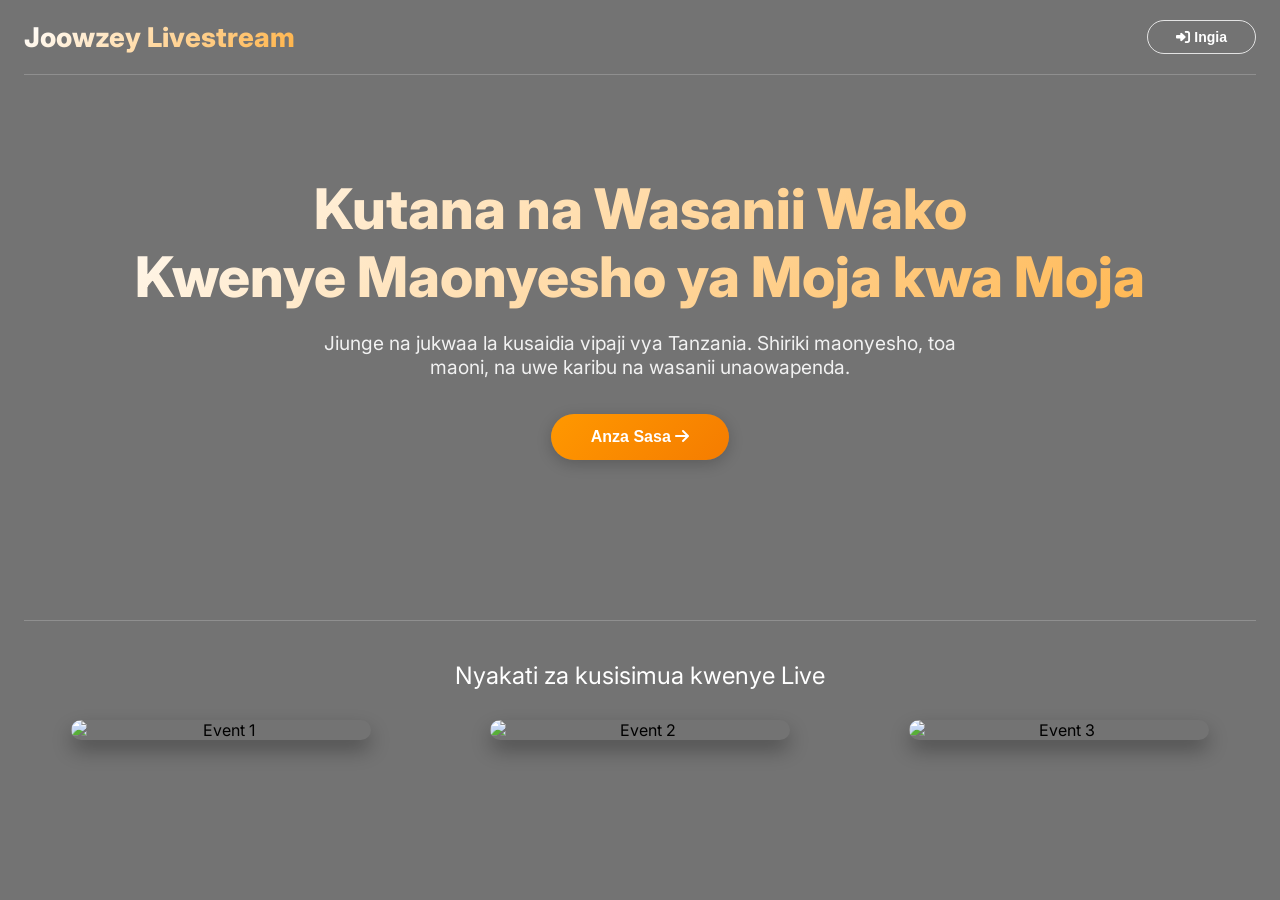
==== commit 667502a9: "Update index.html" ====
--- a/index.html
+++ b/index.html
@@ -2,134 +2,785 @@
 <html lang="sw">
 <head>
     <meta charset="UTF-8">
-    <meta name="viewport" content="width=device-width, initial-scale=1.0">
-    <title>Joowzey Livestream</title>
-    <!-- Firebase Compat SDK (no module errors) -->
+    <meta name="viewport" content="width=device-width, initial-scale=1.0, user-scalable=yes">
+    <title>Joowzey Livestream - Shiriki Maonyesho</title>
+    
+    <!-- Firebase SDKs Compat -->
     <script src="https://www.gstatic.com/firebasejs/10.8.0/firebase-app-compat.js"></script>
     <script src="https://www.gstatic.com/firebasejs/10.8.0/firebase-auth-compat.js"></script>
     <script src="https://www.gstatic.com/firebasejs/10.8.0/firebase-firestore-compat.js"></script>
-    <link href="https://fonts.googleapis.com/css2?family=Inter:wght@400;600;700;800&display=swap" rel="stylesheet">
-    <link rel="stylesheet" href="https://cdnjs.cloudflare.com/ajax/libs/font-awesome/6.0.0-beta3/css/all.min.css">
+    
+    <!-- Font Awesome -->
+    <link rel="stylesheet" href="https://cdnjs.cloudflare.com/ajax/libs/font-awesome/6.5.1/css/all.min.css">
+    
+    <!-- Google Fonts -->
+    <link href="https://fonts.googleapis.com/css2?family=Inter:wght@300;400;500;600;700;800&display=swap" rel="stylesheet">
+    
     <style>
-        *{margin:0;padding:0;box-sizing:border-box;}
-        body{font-family:'Inter',sans-serif;color:#fff;min-height:100vh;}
-        #bgVideo{position:fixed;top:0;left:0;width:100%;height:100%;object-fit:cover;z-index:-2;}
-        .overlay{position:fixed;top:0;left:0;width:100%;height:100%;background:rgba(0,0,0,0.6);backdrop-filter:blur(3px);z-index:-1;}
-        .container{max-width:1280px;margin:0 auto;padding:0 24px;position:relative;z-index:2;}
-        .navbar{display:flex;justify-content:space-between;align-items:center;padding:20px 0;border-bottom:1px solid rgba(255,255,255,0.2);}
-        .logo-area{display:flex;align-items:center;gap:12px;}
-        .logo-img{height:48px;width:auto;}
-        .brand-name{font-size:1.7rem;font-weight:800;background:linear-gradient(135deg,#FFF,#FFB347);-webkit-background-clip:text;background-clip:text;color:transparent;}
-        .btn-outline{background:transparent;border:1.5px solid rgba(255,255,255,0.8);padding:8px 24px;border-radius:40px;color:#fff;font-weight:600;cursor:pointer;transition:0.2s;}
-        .btn-outline:hover{background:rgba(255,255,255,0.2);}
-        .btn-primary{background:#ff9800;border:none;padding:10px 28px;border-radius:40px;font-weight:700;color:#1e1e2a;cursor:pointer;transition:0.2s;}
-        .btn-primary:hover{background:#f57c00;transform:translateY(-2px);}
-        .hero{text-align:center;padding:80px 20px 60px;}
-        .hero h1{font-size:3rem;font-weight:800;margin-bottom:20px;background:linear-gradient(135deg,#fff,#ffb347);-webkit-background-clip:text;background-clip:text;color:transparent;}
-        .hero p{font-size:1.2rem;max-width:650px;margin:0 auto 30px;}
-        .modal{display:none;position:fixed;top:0;left:0;width:100%;height:100%;background:rgba(0,0,0,0.95);backdrop-filter:blur(12px);justify-content:center;align-items:center;z-index:1000;}
-        .modal-card{background:#1e1e2a;border-radius:32px;padding:40px;width:90%;max-width:450px;text-align:center;position:relative;}
-        .close-modal{position:absolute;top:15px;right:20px;font-size:28px;cursor:pointer;color:#fff;}
-        .close-modal:hover{color:#ff9800;}
-        .social-btn{width:100%;padding:12px;margin:10px 0;border:none;border-radius:50px;font-weight:600;font-size:1rem;cursor:pointer;display:flex;align-items:center;justify-content:center;gap:12px;}
-        .google-btn{background:#fff;color:#333;}
-        .phone-btn{background:#34a853;color:#fff;}
-        .email-toggle{margin-top:20px;font-size:0.9rem;cursor:pointer;color:#ff9800;}
-        .email-form{margin-top:20px;display:none;}
-        .email-form input{width:100%;padding:12px;margin:8px 0;border-radius:50px;border:none;background:#2c2c3a;color:#fff;outline:none;}
-        .email-form input:focus{box-shadow:0 0 0 2px #ff9800;}
-        .message{padding:10px;border-radius:20px;margin-top:15px;display:none;}
-        .error{background:#dc3545cc;color:#fff;}
-        .success{background:#28a745cc;color:#fff;}
-        .welcome-card{background:rgba(0,0,0,0.5);backdrop-filter:blur(10px);border-radius:24px;padding:20px;margin:30px 0;display:flex;justify-content:space-between;align-items:center;flex-wrap:wrap;}
-        .clips-grid{display:grid;grid-template-columns:repeat(auto-fill,minmax(280px,1fr));gap:30px;margin:30px 0;}
-        .clip-card{background:rgba(20,20,35,0.9);backdrop-filter:blur(10px);border-radius:28px;padding:20px;transition:0.2s;}
-        .clip-card:hover{transform:translateY(-5px);}
-        .clip-artist{font-size:1.5rem;font-weight:bold;color:#ffb347;}
-        .clip-stats{display:flex;justify-content:space-between;align-items:center;margin-top:15px;}
-        .vote-btn{background:#ff5722;border:none;padding:6px 18px;border-radius:40px;font-weight:bold;color:#fff;cursor:pointer;}
-        .admin-panel{background:rgba(0,0,0,0.7);border-left:4px solid #ff9800;padding:20px;border-radius:20px;margin-top:40px;}
-        .footer-gallery{margin-top:80px;padding:40px 0;text-align:center;border-top:1px solid rgba(255,255,255,0.2);}
-        .gallery-title{font-size:1.5rem;margin-bottom:30px;}
-        .gallery-grid{display:grid;grid-template-columns:repeat(auto-fit,minmax(250px,1fr));gap:25px;justify-items:center;}
-        .gallery-grid img{width:100%;max-width:300px;border-radius:24px;box-shadow:0 10px 20px rgba(0,0,0,0.3);}
-        @media(max-width:700px){.hero h1{font-size:2rem;}.brand-name{font-size:1.2rem;}}
+        * {
+            margin: 0;
+            padding: 0;
+            box-sizing: border-box;
+        }
+        
+        body {
+            font-family: 'Inter', sans-serif;
+            min-height: 100vh;
+            position: relative;
+        }
+        
+        /* Video background */
+        #bgVideo {
+            position: fixed;
+            top: 0;
+            left: 0;
+            width: 100%;
+            height: 100%;
+            object-fit: cover;
+            z-index: -2;
+        }
+        
+        .bg-overlay {
+            position: fixed;
+            top: 0;
+            left: 0;
+            width: 100%;
+            height: 100%;
+            background: rgba(0, 0, 0, 0.55);
+            backdrop-filter: blur(3px);
+            z-index: -1;
+        }
+        
+        .container {
+            max-width: 1280px;
+            margin: 0 auto;
+            padding: 0 24px;
+            position: relative;
+            z-index: 2;
+        }
+        
+        /* Navigation */
+        .navbar {
+            display: flex;
+            justify-content: space-between;
+            align-items: center;
+            padding: 20px 0;
+            flex-wrap: wrap;
+            gap: 20px;
+            border-bottom: 1px solid rgba(255,255,255,0.2);
+        }
+        
+        .logo-area {
+            display: flex;
+            align-items: center;
+            gap: 12px;
+        }
+        
+        .logo-img {
+            height: 48px;
+            width: auto;
+        }
+        
+        .brand-name {
+            font-size: 1.7rem;
+            font-weight: 800;
+            background: linear-gradient(135deg, #FFFFFF, #FFB347);
+            -webkit-background-clip: text;
+            background-clip: text;
+            color: transparent;
+        }
+        
+        .btn-outline {
+            background: transparent;
+            border: 1.5px solid rgba(255,255,255,0.8);
+            padding: 8px 28px;
+            border-radius: 40px;
+            color: white;
+            font-weight: 600;
+            cursor: pointer;
+            transition: 0.2s;
+            font-size: 14px;
+        }
+        
+        .btn-outline:hover {
+            background: rgba(255,255,255,0.2);
+            border-color: #ff9800;
+        }
+        
+        .btn-primary {
+            background: linear-gradient(135deg, #ff9800, #f57c00);
+            border: none;
+            padding: 14px 40px;
+            border-radius: 50px;
+            font-weight: 700;
+            color: white;
+            cursor: pointer;
+            transition: 0.2s;
+            font-size: 16px;
+            box-shadow: 0 4px 15px rgba(0,0,0,0.2);
+        }
+        
+        .btn-primary:hover {
+            transform: translateY(-2px);
+            box-shadow: 0 8px 25px rgba(0,0,0,0.3);
+        }
+        
+        /* Hero Section */
+        .hero {
+            text-align: center;
+            padding: 100px 20px 80px;
+        }
+        
+        .hero h1 {
+            font-size: 3.5rem;
+            font-weight: 800;
+            margin-bottom: 20px;
+            background: linear-gradient(135deg, #fff, #ffb347);
+            -webkit-background-clip: text;
+            background-clip: text;
+            color: transparent;
+        }
+        
+        .hero p {
+            font-size: 1.2rem;
+            max-width: 650px;
+            margin: 0 auto 35px;
+            color: rgba(255,255,255,0.9);
+        }
+        
+        /* Modal - Login Form */
+        .modal {
+            display: none;
+            position: fixed;
+            top: 0;
+            left: 0;
+            width: 100%;
+            height: 100%;
+            background: rgba(0,0,0,0.85);
+            backdrop-filter: blur(8px);
+            justify-content: center;
+            align-items: center;
+            z-index: 1000;
+        }
+        
+        .modal-card {
+            background: white;
+            border-radius: 32px;
+            width: 90%;
+            max-width: 460px;
+            max-height: 90vh;
+            overflow-y: auto;
+            position: relative;
+            animation: modalFadeIn 0.3s ease;
+        }
+        
+        @keyframes modalFadeIn {
+            from {
+                opacity: 0;
+                transform: scale(0.95);
+            }
+            to {
+                opacity: 1;
+                transform: scale(1);
+            }
+        }
+        
+        .modal-header {
+            display: flex;
+            justify-content: space-between;
+            align-items: center;
+            padding: 20px 24px;
+            border-bottom: 1px solid #eee;
+        }
+        
+        .modal-header h2 {
+            font-size: 20px;
+            color: #1e1e2a;
+        }
+        
+        .close-modal {
+            font-size: 28px;
+            cursor: pointer;
+            color: #999;
+            transition: 0.2s;
+        }
+        
+        .close-modal:hover {
+            color: #ff9800;
+        }
+        
+        .modal-body {
+            padding: 24px;
+        }
+        
+        /* Auth Tabs */
+        .auth-tabs {
+            display: flex;
+            gap: 10px;
+            background: #f5f5f5;
+            padding: 5px;
+            border-radius: 60px;
+            margin-bottom: 25px;
+        }
+        
+        .auth-tab {
+            flex: 1;
+            text-align: center;
+            padding: 12px;
+            border: none;
+            background: transparent;
+            font-weight: 600;
+            cursor: pointer;
+            border-radius: 50px;
+            transition: 0.2s;
+            font-size: 14px;
+        }
+        
+        .auth-tab.active {
+            background: #ff9800;
+            color: white;
+            box-shadow: 0 2px 8px rgba(255,152,0,0.3);
+        }
+        
+        /* Input Groups */
+        .input-group {
+            display: flex;
+            align-items: center;
+            background: #f5f5f5;
+            border-radius: 50px;
+            margin-bottom: 16px;
+            padding: 0 20px;
+            transition: 0.2s;
+            border: 1px solid transparent;
+        }
+        
+        .input-group:focus-within {
+            border-color: #ff9800;
+            background: white;
+            box-shadow: 0 0 0 3px rgba(255,152,0,0.1);
+        }
+        
+        .input-icon {
+            color: #999;
+            font-size: 16px;
+        }
+        
+        .input-group input {
+            flex: 1;
+            padding: 15px 12px;
+            border: none;
+            background: transparent;
+            outline: none;
+            font-size: 14px;
+        }
+        
+        /* Error & Success */
+        .error-msg, .success-msg {
+            padding: 12px 16px;
+            border-radius: 12px;
+            margin-bottom: 20px;
+            font-size: 13px;
+            display: flex;
+            align-items: center;
+            gap: 10px;
+        }
+        
+        .error-msg {
+            background: #fee2e2;
+            color: #dc2626;
+            border-left: 4px solid #dc2626;
+        }
+        
+        .success-msg {
+            background: #dcfce7;
+            color: #16a34a;
+            border-left: 4px solid #16a34a;
+        }
+        
+        /* Buttons */
+        .btn-login {
+            width: 100%;
+            padding: 14px;
+            background: linear-gradient(135deg, #ff9800, #f57c00);
+            border: none;
+            border-radius: 50px;
+            color: white;
+            font-weight: 600;
+            font-size: 15px;
+            cursor: pointer;
+            margin-top: 10px;
+            transition: 0.2s;
+        }
+        
+        .btn-login:hover {
+            transform: translateY(-1px);
+            box-shadow: 0 5px 15px rgba(255,152,0,0.4);
+        }
+        
+        .btn-google {
+            width: 100%;
+            padding: 12px;
+            background: white;
+            border: 1px solid #ddd;
+            border-radius: 50px;
+            color: #333;
+            font-weight: 500;
+            cursor: pointer;
+            display: flex;
+            align-items: center;
+            justify-content: center;
+            gap: 12px;
+            margin-top: 12px;
+            transition: 0.2s;
+        }
+        
+        .btn-google:hover {
+            background: #f5f5f5;
+            border-color: #ff9800;
+        }
+        
+        .btn-phone {
+            width: 100%;
+            padding: 12px;
+            background: #34a853;
+            border: none;
+            border-radius: 50px;
+            color: white;
+            font-weight: 500;
+            cursor: pointer;
+            display: flex;
+            align-items: center;
+            justify-content: center;
+            gap: 12px;
+            margin-top: 12px;
+            transition: 0.2s;
+        }
+        
+        .btn-phone:hover {
+            background: #2d8e47;
+        }
+        
+        /* OTP Section */
+        .otp-section {
+            margin-top: 15px;
+            padding: 15px;
+            background: #f9f9f9;
+            border-radius: 20px;
+            display: none;
+        }
+        
+        .otp-input-group {
+            display: flex;
+            gap: 10px;
+            margin-top: 10px;
+        }
+        
+        .otp-input-group input {
+            flex: 1;
+            padding: 12px;
+            border: 1px solid #ddd;
+            border-radius: 50px;
+            outline: none;
+            text-align: center;
+            font-size: 18px;
+            letter-spacing: 4px;
+        }
+        
+        .small-btn {
+            padding: 12px 20px;
+            background: #ff9800;
+            border: none;
+            border-radius: 50px;
+            color: white;
+            cursor: pointer;
+            font-weight: 600;
+        }
+        
+        .forgot-link {
+            text-align: right;
+            margin: 10px 0 15px;
+        }
+        
+        .forgot-link a {
+            color: #ff9800;
+            font-size: 12px;
+            text-decoration: none;
+        }
+        
+        .register-link {
+            text-align: center;
+            margin-top: 20px;
+            font-size: 13px;
+            color: #666;
+        }
+        
+        .register-link a {
+            color: #ff9800;
+            text-decoration: none;
+            font-weight: 600;
+        }
+        
+        .divider {
+            text-align: center;
+            margin: 20px 0;
+            position: relative;
+        }
+        
+        .divider::before {
+            content: "";
+            position: absolute;
+            top: 50%;
+            left: 0;
+            right: 0;
+            height: 1px;
+            background: #e0e0e0;
+        }
+        
+        .divider span {
+            background: white;
+            padding: 0 15px;
+            position: relative;
+            color: #999;
+            font-size: 12px;
+        }
+        
+        /* Footer Gallery */
+        .footer-gallery {
+            margin-top: 80px;
+            padding: 40px 0;
+            text-align: center;
+            border-top: 1px solid rgba(255,255,255,0.2);
+        }
+        
+        .gallery-title {
+            font-size: 1.5rem;
+            margin-bottom: 30px;
+            color: white;
+        }
+        
+        .gallery-grid {
+            display: grid;
+            grid-template-columns: repeat(auto-fit, minmax(250px, 1fr));
+            gap: 25px;
+            justify-items: center;
+        }
+        
+        .gallery-grid img {
+            width: 100%;
+            max-width: 300px;
+            border-radius: 24px;
+            box-shadow: 0 10px 20px rgba(0,0,0,0.3);
+            transition: transform 0.3s;
+        }
+        
+        .gallery-grid img:hover {
+            transform: scale(1.03);
+        }
+        
+        /* Dashboard */
+        #dashboardSection {
+            display: none;
+        }
+        
+        .dashboard-header {
+            background: rgba(255,255,255,0.95);
+            border-radius: 24px;
+            padding: 20px 30px;
+            display: flex;
+            justify-content: space-between;
+            align-items: center;
+            margin-bottom: 30px;
+            flex-wrap: wrap;
+            gap: 15px;
+        }
+        
+        .dashboard-logo {
+            display: flex;
+            align-items: center;
+            gap: 12px;
+        }
+        
+        .dashboard-logo i {
+            font-size: 28px;
+            color: #ff9800;
+        }
+        
+        .dashboard-logo h2 {
+            font-size: 20px;
+            color: #1e1e2a;
+        }
+        
+        .user-area {
+            display: flex;
+            align-items: center;
+            gap: 20px;
+        }
+        
+        .user-info {
+            display: flex;
+            align-items: center;
+            gap: 8px;
+            color: #333;
+        }
+        
+        .logout-btn {
+            background: #dc2626;
+            border: none;
+            padding: 8px 20px;
+            border-radius: 50px;
+            color: white;
+            cursor: pointer;
+            font-weight: 500;
+        }
+        
+        .clips-grid {
+            display: grid;
+            grid-template-columns: repeat(auto-fill, minmax(300px, 1fr));
+            gap: 20px;
+            margin-top: 20px;
+        }
+        
+        .clip-card {
+            background: rgba(255,255,255,0.95);
+            border-radius: 24px;
+            padding: 20px;
+            transition: 0.2s;
+        }
+        
+        .clip-card:hover {
+            transform: translateY(-5px);
+            box-shadow: 0 10px 30px rgba(0,0,0,0.2);
+        }
+        
+        .clip-artist {
+            font-size: 20px;
+            font-weight: bold;
+            color: #ff9800;
+        }
+        
+        .clip-title {
+            color: #666;
+            margin: 8px 0;
+        }
+        
+        .clip-stats {
+            display: flex;
+            justify-content: space-between;
+            align-items: center;
+            margin-top: 15px;
+        }
+        
+        .vote-btn {
+            background: #ff5722;
+            border: none;
+            padding: 8px 20px;
+            border-radius: 50px;
+            color: white;
+            cursor: pointer;
+            font-weight: 500;
+        }
+        
+        .admin-panel {
+            background: rgba(255,255,255,0.95);
+            border-radius: 24px;
+            padding: 20px;
+            margin-top: 30px;
+        }
+        
+        .admin-panel h4 {
+            color: #ff9800;
+            margin-bottom: 15px;
+        }
+        
+        @media (max-width: 768px) {
+            .hero h1 {
+                font-size: 2rem;
+            }
+            .brand-name {
+                font-size: 1.2rem;
+            }
+            .navbar {
+                flex-direction: column;
+                text-align: center;
+            }
+            .gallery-grid {
+                grid-template-columns: 1fr;
+            }
+        }
     </style>
 </head>
 <body>
     <video autoplay muted loop playsinline id="bgVideo">
         <source src="1.mp4" type="video/mp4">
     </video>
-    <div class="overlay"></div>
-
-    <div class="container">
-        <div class="navbar">
-            <div class="logo-area">
-                <img src="logo.png" class="logo-img" onerror="this.style.display='none'">
-                <span class="brand-name">Joowzey Livestream</span>
+    <div class="bg-overlay"></div>
+    
+    <!-- HOME PAGE (Visible before login) -->
+    <div id="homePage">
+        <div class="container">
+            <!-- Navigation -->
+            <div class="navbar">
+                <div class="logo-area">
+                    <img src="logo.png" class="logo-img" onerror="this.style.display='none'">
+                    <span class="brand-name">Joowzey Livestream</span>
+                </div>
+                <div class="nav-actions">
+                    <button id="openLoginBtn" class="btn-outline"><i class="fas fa-sign-in-alt"></i> Ingia</button>
+                </div>
             </div>
-            <button id="navLoginBtn" class="btn-outline"><i class="fas fa-sign-in-alt"></i> Ingia</button>
-        </div>
-
-        <div class="hero">
-            <h1>Kutana na Wasanii Wako<br>Kwenye Maonyesho ya Moja kwa Moja</h1>
-            <p>Jiunge na jukwaa la kusaidia vipaji vya Tanzania. Shiriki maonyesho, toa maoni, na uwe karibu na wasanii unaowapenda.</p>
-            <button id="heroSignupBtn" class="btn-primary">Anza Sasa <i class="fas fa-arrow-right"></i></button>
-        </div>
-
-        <div class="footer-gallery">
-            <div class="gallery-title">Nyakati za kusisimua kwenye Live</div>
-            <div class="gallery-grid">
-                <img src="1.jpg" alt="Event 1">
-                <img src="2.jpg" alt="Event 2">
-                <img src="3.jpg" alt="Event 3">
+            
+            <!-- Hero Section -->
+            <div class="hero">
+                <h1>Kutana na Wasanii Wako<br>Kwenye Maonyesho ya Moja kwa Moja</h1>
+                <p>Jiunge na jukwaa la kusaidia vipaji vya Tanzania. Shiriki maonyesho, toa maoni, na uwe karibu na wasanii unaowapenda.</p>
+                <button id="openSignupBtn" class="btn-primary">Anza Sasa <i class="fas fa-arrow-right"></i></button>
+            </div>
+            
+            <!-- Footer Gallery -->
+            <div class="footer-gallery">
+                <div class="gallery-title">Nyakati za kusisimua kwenye Live</div>
+                <div class="gallery-grid">
+                    <img src="1.jpg" alt="Event 1">
+                    <img src="2.jpg" alt="Event 2">
+                    <img src="3.jpg" alt="Event 3">
+                </div>
             </div>
         </div>
     </div>
-
-    <!-- Modal -->
+    
+    <!-- MODAL LOGIN FORM -->
     <div id="authModal" class="modal">
         <div class="modal-card">
-            <span class="close-modal" id="closeModalBtn">&times;</span>
-            <h2>Ingia au Jiunge</h2>
-            <button id="googleSignInBtn" class="social-btn google-btn"><i class="fab fa-google"></i> Endelea na Google</button>
-            <button id="phoneSignInBtn" class="social-btn phone-btn"><i class="fas fa-phone-alt"></i> Tumia Namba ya Simu</button>
-            
-            <div id="phoneInputDiv" style="display:none; margin-top:15px;">
-                <input type="tel" id="phoneNumber" placeholder="+255XXXXXXXXX">
-                <button id="sendOtpBtn" class="btn-primary" style="width:100%; margin-top:8px;">Tuma OTP</button>
-                <input type="text" id="otpCode" placeholder="Weka OTP" style="margin-top:10px;">
-                <button id="verifyOtpBtn" class="btn-primary" style="width:100%; margin-top:8px;">Thibitisha</button>
+            <div class="modal-header">
+                <h2 id="modalTitle">Karibu</h2>
+                <span class="close-modal" id="closeModalBtn">&times;</span>
             </div>
-            
-            <div class="email-toggle" id="showEmailForm">👉 Tumia barua pepe</div>
-            
-            <div id="emailForm" class="email-form">
-                <input type="email" id="modalEmail" placeholder="Barua pepe">
-                <input type="password" id="modalPassword" placeholder="Nenosiri">
-                <button id="emailActionBtn" class="btn-primary">Ingia</button>
-                <div class="email-toggle" id="toggleAuthMode">Bado huna akaunti? Jiandikishe</div>
+            <div class="modal-body">
+                <!-- Auth Tabs -->
+                <div class="auth-tabs">
+                    <button class="auth-tab active" id="tabLoginBtn" onclick="switchToLogin()">Ingia</button>
+                    <button class="auth-tab" id="tabRegisterBtn" onclick="switchToRegister()">Jisajili</button>
+                </div>
+                
+                <!-- LOGIN FORM -->
+                <div id="loginFormContent">
+                    <div id="loginError" class="error-msg" style="display: none;">
+                        <i class="fas fa-exclamation-circle"></i> <span></span>
+                    </div>
+                    
+                    <div class="input-group">
+                        <div class="input-icon"><i class="fas fa-envelope"></i></div>
+                        <input type="email" id="loginEmail" placeholder="Barua pepe">
+                    </div>
+                    
+                    <div class="input-group">
+                        <div class="input-icon"><i class="fas fa-lock"></i></div>
+                        <input type="password" id="loginPassword" placeholder="Nenosiri">
+                    </div>
+                    
+                    <div class="forgot-link">
+                        <a href="#" onclick="forgotPassword(); return false;">Umesahau nenosiri?</a>
+                    </div>
+                    
+                    <button class="btn-login" onclick="loginUser()">
+                        Ingia <i class="fas fa-arrow-right"></i>
+                    </button>
+                    
+                    <div class="divider"><span>au</span></div>
+                    
+                    <button class="btn-google" onclick="googleSignIn()">
+                        <i class="fab fa-google"></i> Ingia kwa Google
+                    </button>
+                    
+                    <button class="btn-phone" onclick="showPhoneAuth()">
+                        <i class="fas fa-phone-alt"></i> Ingia kwa Namba ya Simu
+                    </button>
+                    
+                    <div id="otpSection" class="otp-section">
+                        <div class="input-group">
+                            <div class="input-icon"><i class="fas fa-phone"></i></div>
+                            <input type="tel" id="phoneNumber" placeholder="+255XXXXXXXXX">
+                        </div>
+                        <button class="btn-login" onclick="sendOTP()" style="margin-top: 0;">Tuma OTP</button>
+                        <div class="otp-input-group">
+                            <input type="text" id="otpCode" placeholder="OTP" maxlength="6">
+                            <button class="small-btn" onclick="verifyOTP()">Thibitisha</button>
+                        </div>
+                        <div id="otpMessage" style="font-size: 12px; text-align: center; margin-top: 10px;"></div>
+                    </div>
+                </div>
+                
+                <!-- REGISTER FORM -->
+                <div id="registerFormContent" style="display: none;">
+                    <div id="registerError" class="error-msg" style="display: none;">
+                        <i class="fas fa-exclamation-circle"></i> <span></span>
+                    </div>
+                    <div id="registerSuccess" class="success-msg" style="display: none;">
+                        <i class="fas fa-check-circle"></i> <span></span>
+                    </div>
+                    
+                    <div class="input-group">
+                        <div class="input-icon"><i class="fas fa-user"></i></div>
+                        <input type="text" id="regFullName" placeholder="Jina kamili">
+                    </div>
+                    
+                    <div class="input-group">
+                        <div class="input-icon"><i class="fas fa-envelope"></i></div>
+                        <input type="email" id="regEmail" placeholder="Barua pepe">
+                    </div>
+                    
+                    <div class="input-group">
+                        <div class="input-icon"><i class="fas fa-lock"></i></div>
+                        <input type="password" id="regPassword" placeholder="Nenosiri (herufi 6+)" minlength="6">
+                    </div>
+                    
+                    <div class="input-group">
+                        <div class="input-icon"><i class="fas fa-phone"></i></div>
+                        <input type="tel" id="regPhone" placeholder="Namba ya simu (si lazima)">
+                    </div>
+                    
+                    <button class="btn-login" onclick="registerUser()">
+                        Jisajili <i class="fas fa-user-plus"></i>
+                    </button>
+                    
+                    <div class="divider"><span>au</span></div>
+                    
+                    <button class="btn-google" onclick="googleSignIn()">
+                        <i class="fab fa-google"></i> Jisajili kwa Google
+                    </button>
+                </div>
             </div>
-            
-            <div id="modalMsg" class="message"></div>
         </div>
     </div>
-
-    <!-- App Section -->
-    <div id="appSection" style="display:none;">
+    
+    <!-- DASHBOARD SECTION (After login) -->
+    <div id="dashboardSection">
         <div class="container">
-            <div class="welcome-card">
-                <div><i class="fas fa-user-circle"></i> Karibu, <strong id="userNameDisplay"></strong></div>
-                <button id="logoutBtnApp" class="btn-outline" style="background:#dc3545; border:none;">Toka</button>
+            <div class="dashboard-header">
+                <div class="dashboard-logo">
+                    <i class="fas fa-video"></i>
+                    <h2>Joowzey Livestream</h2>
+                </div>
+                <div class="user-area">
+                    <div class="user-info">
+                        <i class="fas fa-user-circle"></i>
+                        <span id="userName"></span>
+                    </div>
+                    <button class="logout-btn" onclick="logoutUser()">
+                        <i class="fas fa-sign-out-alt"></i> Toka
+                    </button>
+                </div>
             </div>
-            <h3>Nyimbo na Vipande vya Maonyesho</h3>
+            
+            <h3 style="color: white; margin-bottom: 15px;">🎵 Wasanii na Nyimbo - Piga Kura</h3>
             <div id="clipsContainer" class="clips-grid">Loading clips...</div>
-            <div id="adminDashboard" style="display:none;" class="admin-panel">
-                <h4>Dawati la Admin</h4>
-                <p>Jumla ya watumiaji: <span id="totalUsers">0</span></p>
-                <p>Jumla ya kura zote: <span id="totalVotesAll">0</span></p>
-                <button id="pickWinnerBtn" class="btn-primary">Chagua Mshindi wa Spotlight</button>
-                <div id="winnerResult"></div>
+            
+            <div id="adminDashboard" style="display: none;" class="admin-panel">
+                <h4>⚙️ Dawati la Admin</h4>
+                <p>Jumla ya watumiaji: <strong id="totalUsers">0</strong></p>
+                <p>Jumla ya kura zote: <strong id="totalVotesAll">0</strong></p>
+                <button id="pickWinnerBtn" class="btn-login" style="width: auto; padding: 10px 20px;">🏆 Chagua Mshindi wa Spotlight</button>
+                <div id="winnerResult" style="margin-top: 15px;"></div>
             </div>
         </div>
     </div>
@@ -145,77 +796,141 @@
             appId: "1:214467755859:web:8208af7207ae13592f2ba6"
         };
         
-        // Initialize Firebase (Compat version)
         firebase.initializeApp(firebaseConfig);
         const auth = firebase.auth();
         const db = firebase.firestore();
         
-        // DOM Elements
-        const modal = document.getElementById('authModal');
-        const navLoginBtn = document.getElementById('navLoginBtn');
-        const heroSignupBtn = document.getElementById('heroSignupBtn');
-        const closeModalBtn = document.getElementById('closeModalBtn');
-        const googleBtn = document.getElementById('googleSignInBtn');
-        const phoneBtn = document.getElementById('phoneSignInBtn');
-        const phoneInputDiv = document.getElementById('phoneInputDiv');
-        const sendOtpBtn = document.getElementById('sendOtpBtn');
-        const verifyOtpBtn = document.getElementById('verifyOtpBtn');
-        const phoneNumber = document.getElementById('phoneNumber');
-        const otpCode = document.getElementById('otpCode');
-        const showEmailForm = document.getElementById('showEmailForm');
-        const emailForm = document.getElementById('emailForm');
-        const emailActionBtn = document.getElementById('emailActionBtn');
-        const modalEmail = document.getElementById('modalEmail');
-        const modalPassword = document.getElementById('modalPassword');
-        const toggleAuthMode = document.getElementById('toggleAuthMode');
-        const modalMsg = document.getElementById('modalMsg');
-        const appSection = document.getElementById('appSection');
-        const heroSection = document.querySelector('.hero');
-        const footerGallery = document.querySelector('.footer-gallery');
-        const userNameSpan = document.getElementById('userNameDisplay');
-        const clipsContainer = document.getElementById('clipsContainer');
-        const adminDashboard = document.getElementById('adminDashboard');
-        const totalUsersSpan = document.getElementById('totalUsers');
-        const totalVotesAllSpan = document.getElementById('totalVotesAll');
-        const pickWinnerBtn = document.getElementById('pickWinnerBtn');
-        const winnerResultDiv = document.getElementById('winnerResult');
-        const logoutBtnApp = document.getElementById('logoutBtnApp');
-        
-        let isLoginMode = true;
         let currentUserRole = 'fan';
         let confirmationResult = null;
         
-        function showMsg(msg, isError = true) {
-            modalMsg.style.display = 'block';
-            modalMsg.innerText = msg;
-            modalMsg.className = `message ${isError ? 'error' : 'success'}`;
-            setTimeout(() => {
-                modalMsg.style.display = 'none';
-            }, 4000);
-        }
-        
+        // DOM Elements
+        const homePage = document.getElementById('homePage');
+        const dashboardSection = document.getElementById('dashboardSection');
+        const modal = document.getElementById('authModal');
+        const openLoginBtn = document.getElementById('openLoginBtn');
+        const openSignupBtn = document.getElementById('openSignupBtn');
+        const closeModalBtn = document.getElementById('closeModalBtn');
+        
+        // Modal functions
         function openModal() {
             modal.style.display = 'flex';
         }
         
         function closeModal() {
             modal.style.display = 'none';
-            phoneInputDiv.style.display = 'none';
-            emailForm.style.display = 'none';
-            showEmailForm.style.display = 'block';
-            modalEmail.value = '';
-            modalPassword.value = '';
-            phoneNumber.value = '';
-            otpCode.value = '';
-        }
-        
-        // Event Listeners
-        navLoginBtn.onclick = openModal;
-        heroSignupBtn.onclick = openModal;
+            document.getElementById('otpSection').style.display = 'none';
+        }
+        
+        function switchToLogin() {
+            document.getElementById('loginFormContent').style.display = 'block';
+            document.getElementById('registerFormContent').style.display = 'none';
+            document.getElementById('tabLoginBtn').classList.add('active');
+            document.getElementById('tabRegisterBtn').classList.remove('active');
+            document.getElementById('modalTitle').innerText = 'Karibu';
+        }
+        
+        function switchToRegister() {
+            document.getElementById('loginFormContent').style.display = 'none';
+            document.getElementById('registerFormContent').style.display = 'block';
+            document.getElementById('tabRegisterBtn').classList.add('active');
+            document.getElementById('tabLoginBtn').classList.remove('active');
+            document.getElementById('modalTitle').innerText = 'Jisajili';
+        }
+        
+        openLoginBtn.onclick = () => {
+            switchToLogin();
+            openModal();
+        };
+        
+        openSignupBtn.onclick = () => {
+            switchToRegister();
+            openModal();
+        };
+        
         closeModalBtn.onclick = closeModal;
+        window.onclick = (e) => { if (e.target === modal) closeModal(); };
+        
+        window.switchToLogin = switchToLogin;
+        window.switchToRegister = switchToRegister;
+        
+        function showMsg(element, msg, isError = true) {
+            element.style.display = 'flex';
+            element.querySelector('span').innerText = msg;
+            element.className = isError ? 'error-msg' : 'success-msg';
+            setTimeout(() => element.style.display = 'none', 5000);
+        }
+        
+        // Forgot Password
+        window.forgotPassword = async function() {
+            const email = prompt("Ingiza barua pepe yako:");
+            if (email) {
+                try {
+                    await auth.sendPasswordResetEmail(email);
+                    alert("Kiungo cha kuweka upya nenosiri kimetumwa!");
+                } catch (err) {
+                    alert("Hitilafu: " + err.message);
+                }
+            }
+        };
+        
+        // Login
+        window.loginUser = async function() {
+            const email = document.getElementById('loginEmail').value;
+            const password = document.getElementById('loginPassword').value;
+            const errorDiv = document.getElementById('loginError');
+            
+            if (!email || !password) {
+                showMsg(errorDiv, "Jaza barua pepe na nenosiri", true);
+                return;
+            }
+            
+            try {
+                await auth.signInWithEmailAndPassword(email, password);
+                closeModal();
+            } catch (err) {
+                showMsg(errorDiv, err.message, true);
+            }
+        };
+        
+        // Register
+        window.registerUser = async function() {
+            const name = document.getElementById('regFullName').value;
+            const email = document.getElementById('regEmail').value;
+            const password = document.getElementById('regPassword').value;
+            const phone = document.getElementById('regPhone').value;
+            const errorDiv = document.getElementById('registerError');
+            const successDiv = document.getElementById('registerSuccess');
+            
+            if (!name || !email || !password) {
+                showMsg(errorDiv, "Jaza nafasi zote muhimu", true);
+                return;
+            }
+            
+            if (password.length < 6) {
+                showMsg(errorDiv, "Nenosiri iwe na herufi 6 au zaidi", true);
+                return;
+            }
+            
+            try {
+                const cred = await auth.createUserWithEmailAndPassword(email, password);
+                await db.collection('users').doc(cred.user.uid).set({
+                    name: name,
+                    email: email,
+                    phone: phone || '',
+                    role: 'fan',
+                    points: 0,
+                    badges: ['fan'],
+                    createdAt: new Date()
+                });
+                showMsg(successDiv, "Usajili umefanikiwa!", false);
+                setTimeout(() => closeModal(), 1500);
+            } catch (err) {
+                showMsg(errorDiv, err.message, true);
+            }
+        };
         
         // Google Sign In
-        googleBtn.onclick = async () => {
+        window.googleSignIn = async function() {
             const provider = new firebase.auth.GoogleAuthProvider();
             try {
                 const result = await auth.signInWithPopup(provider);
@@ -233,36 +948,43 @@
                 }
                 closeModal();
             } catch (err) {
-                showMsg(err.message, true);
+                alert(err.message);
             }
         };
         
-        // Phone Auth
-        phoneBtn.onclick = () => {
-            phoneInputDiv.style.display = 'block';
+        // Phone OTP
+        window.showPhoneAuth = function() {
+            const otpSection = document.getElementById('otpSection');
+            otpSection.style.display = otpSection.style.display === 'none' ? 'block' : 'none';
         };
         
-        sendOtpBtn.onclick = async () => {
-            const phone = phoneNumber.value;
+        window.sendOTP = async function() {
+            const phone = document.getElementById('phoneNumber').value;
+            const otpMessage = document.getElementById('otpMessage');
+            
             if (!phone) {
-                showMsg("Weka namba ya simu kwa +255...", true);
+                otpMessage.innerHTML = '<span style="color: red;">Weka namba ya simu (+255...)</span>';
                 return;
             }
-            const appVerifier = new firebase.auth.RecaptchaVerifier('sendOtpBtn', { size: 'invisible' });
+            
+            const appVerifier = new firebase.auth.RecaptchaVerifier('sendOTP', { size: 'invisible' });
             try {
                 confirmationResult = await auth.signInWithPhoneNumber(phone, appVerifier);
-                showMsg("OTP imetumwa! Angalia simu yako.", false);
+                otpMessage.innerHTML = '<span style="color: green;">✅ OTP imetumwa kwenye simu yako!</span>';
             } catch (err) {
-                showMsg(err.message, true);
+                otpMessage.innerHTML = `<span style="color: red;">❌ ${err.message}</span>`;
             }
         };
         
-        verifyOtpBtn.onclick = async () => {
-            const code = otpCode.value;
+        window.verifyOTP = async function() {
+            const code = document.getElementById('otpCode').value;
+            const otpMessage = document.getElementById('otpMessage');
+            
             if (!code || !confirmationResult) {
-                showMsg("Weka OTP", true);
+                otpMessage.innerHTML = '<span style="color: red;">Weka OTP</span>';
                 return;
             }
+            
             try {
                 const result = await confirmationResult.confirm(code);
                 const user = result.user;
@@ -279,58 +1001,22 @@
                 }
                 closeModal();
             } catch (err) {
-                showMsg(err.message, true);
-            }
-        };
-        
-        // Email/Password
-        showEmailForm.onclick = () => {
-            emailForm.style.display = 'block';
-            showEmailForm.style.display = 'none';
-        };
-        
-        toggleAuthMode.onclick = () => {
-            isLoginMode = !isLoginMode;
-            emailActionBtn.innerText = isLoginMode ? "Ingia" : "Jiandikishe";
-            toggleAuthMode.innerText = isLoginMode ? "Bado huna akaunti? Jiandikishe" : "Tayari una akaunti? Ingia";
-        };
-        
-        emailActionBtn.onclick = async () => {
-            const email = modalEmail.value;
-            const pwd = modalPassword.value;
-            if (!email || !pwd) {
-                showMsg("Jaza barua pepe na nenosiri", true);
-                return;
-            }
-            try {
-                if (isLoginMode) {
-                    await auth.signInWithEmailAndPassword(email, pwd);
-                } else {
-                    const cred = await auth.createUserWithEmailAndPassword(email, pwd);
-                    await db.collection('users').doc(cred.user.uid).set({
-                        name: email.split('@')[0],
-                        email: email,
-                        role: 'fan',
-                        points: 0,
-                        badges: ['fan'],
-                        createdAt: new Date()
-                    });
-                }
-                closeModal();
-            } catch (err) {
-                showMsg(err.message, true);
+                otpMessage.innerHTML = `<span style="color: red;">❌ ${err.message}</span>`;
             }
         };
         
         // Load Clips
         async function loadClips() {
-            clipsContainer.innerHTML = '<div class="clip-card">Loading...</div>';
+            const container = document.getElementById('clipsContainer');
+            container.innerHTML = '<div class="clip-card">Loading...</div>';
+            
             try {
                 const snapshot = await db.collection('clips').get();
                 if (snapshot.empty) {
-                    clipsContainer.innerHTML = '<div class="clip-card">Hakuna clips bado. Admin anaweza kuongeza.</div>';
+                    container.innerHTML = '<div class="clip-card">Hakuna clips bado.</div>';
                     return;
                 }
+                
                 let html = '';
                 snapshot.forEach(doc => {
                     const data = doc.data();
@@ -340,91 +1026,80 @@
                             <div class="clip-title">"${data.songTitle || 'Wimbo'}"</div>
                             <div class="clip-stats">
                                 <span>❤️ <span id="votes-${doc.id}">${data.totalVotes || 0}</span> kura</span>
-                                <button class="vote-btn" data-id="${doc.id}">Piga Kura</button>
+                                <button class="vote-btn" onclick="voteForClip('${doc.id}')">Piga Kura</button>
                             </div>
                         </div>
                     `;
                 });
-                clipsContainer.innerHTML = html;
-                
-                document.querySelectorAll('.vote-btn').forEach(btn => {
-                    btn.onclick = async () => {
-                        const clipId = btn.getAttribute('data-id');
-                        const user = auth.currentUser;
-                        if (!user) return;
-                        const voteRef = db.collection('clips').doc(clipId).collection('votes').doc(user.uid);
-                        const existing = await voteRef.get();
-                        if (existing.exists) {
-                            alert("Umepiga kura tayari kwenye wimbo huu!");
-                            return;
-                        }
-                        await voteRef.set({ votedAt: new Date() });
-                        await db.collection('clips').doc(clipId).update({
-                            totalVotes: firebase.firestore.FieldValue.increment(1)
-                        });
-                        const span = document.getElementById(`votes-${clipId}`);
-                        if (span) span.innerText = parseInt(span.innerText) + 1;
-                        if (currentUserRole === 'admin') loadAdminStats();
-                    };
-                });
+                container.innerHTML = html;
             } catch (err) {
-                console.error(err);
-                clipsContainer.innerHTML = '<div class="clip-card">Error loading clips</div>';
-            }
-        }
-        
-        // Admin Functions
+                container.innerHTML = '<div class="clip-card">Error loading clips</div>';
+            }
+        }
+        
+        window.voteForClip = async function(clipId) {
+            const user = auth.currentUser;
+            if (!user) return;
+            
+            const voteRef = db.collection('clips').doc(clipId).collection('votes').doc(user.uid);
+            const existing = await voteRef.get();
+            
+            if (existing.exists) {
+                alert("Umepiga kura tayari!");
+                return;
+            }
+            
+            await voteRef.set({ votedAt: new Date() });
+            await db.collection('clips').doc(clipId).update({
+                totalVotes: firebase.firestore.FieldValue.increment(1)
+            });
+            
+            const span = document.getElementById(`votes-${clipId}`);
+            if (span) span.innerText = parseInt(span.innerText) + 1;
+            if (currentUserRole === 'admin') loadAdminStats();
+        };
+        
         async function loadAdminStats() {
             if (currentUserRole !== 'admin') return;
-            try {
-                const usersSnap = await db.collection('users').get();
-                totalUsersSpan.innerText = usersSnap.size;
-                const clipsSnap = await db.collection('clips').get();
-                let total = 0;
-                clipsSnap.forEach(doc => total += (doc.data().totalVotes || 0));
-                totalVotesAllSpan.innerText = total;
-            } catch (err) {
-                console.error(err);
-            }
+            const usersSnap = await db.collection('users').get();
+            document.getElementById('totalUsers').innerText = usersSnap.size;
+            const clipsSnap = await db.collection('clips').get();
+            let total = 0;
+            clipsSnap.forEach(doc => total += (doc.data().totalVotes || 0));
+            document.getElementById('totalVotesAll').innerText = total;
         }
         
         async function pickWinner() {
-            try {
-                const spotlight = await db.collection('guestSpotlight').doc('current').get();
-                if (!spotlight.exists) {
-                    winnerResultDiv.innerHTML = '<span class="error">Spotlight haipo</span>';
-                    return;
-                }
-                const participants = spotlight.data().participants || [];
-                if (participants.length === 0) {
-                    winnerResultDiv.innerHTML = '<span class="error">Hakuna washiriki</span>';
-                    return;
-                }
-                const winnerId = participants[Math.floor(Math.random() * participants.length)];
-                const userDoc = await db.collection('users').doc(winnerId).get();
-                const winnerName = userDoc.exists ? userDoc.data().name : winnerId;
-                await db.collection('guestSpotlight').doc('current').update({
-                    winnerId: winnerId,
-                    isDrawn: true,
-                    drawDate: new Date()
-                });
-                winnerResultDiv.innerHTML = `<span class="success">🏆 Mshindi: ${winnerName}</span>`;
-            } catch (err) {
-                winnerResultDiv.innerHTML = `<span class="error">Error: ${err.message}</span>`;
-            }
-        }
+            const spotlight = await db.collection('guestSpotlight').doc('current').get();
+            if (!spotlight.exists) {
+                document.getElementById('winnerResult').innerHTML = '<span style="color: red;">Spotlight haipo</span>';
+                return;
+            }
+            const participants = spotlight.data().participants || [];
+            if (participants.length === 0) {
+                document.getElementById('winnerResult').innerHTML = '<span style="color: red;">Hakuna washiriki</span>';
+                return;
+            }
+            const winnerId = participants[Math.floor(Math.random() * participants.length)];
+            const userDoc = await db.collection('users').doc(winnerId).get();
+            const winnerName = userDoc.exists ? userDoc.data().name : winnerId;
+            await db.collection('guestSpotlight').doc('current').update({ winnerId, isDrawn: true });
+            document.getElementById('winnerResult').innerHTML = `<span style="color: green;">🏆 Mshindi: ${winnerName}</span>`;
+        }
+        
+        window.logoutUser = async function() {
+            await auth.signOut();
+        };
         
         // Auth State Listener
         auth.onAuthStateChanged(async (user) => {
-            console.log("Auth state changed:", user ? "Logged in" : "Logged out");
             if (user) {
-                heroSection.style.display = 'none';
-                if (footerGallery) footerGallery.style.display = 'none';
-                appSection.style.display = 'block';
+                homePage.style.display = 'none';
+                dashboardSection.style.display = 'block';
                 
                 const userDoc = await db.collection('users').doc(user.uid).get();
+                let name = user.email || user.phoneNumber || "Mtumiaji";
                 let role = 'fan';
-                let name = user.email || user.phoneNumber || "Mtumiaji";
                 
                 if (userDoc.exists) {
                     name = userDoc.data().name || name;
@@ -432,27 +1107,19 @@
                 }
                 
                 currentUserRole = role;
-                userNameSpan.innerText = name;
+                document.getElementById('userName').innerText = name;
                 
                 if (role === 'admin') {
-                    adminDashboard.style.display = 'block';
+                    document.getElementById('adminDashboard').style.display = 'block';
                     loadAdminStats();
-                    pickWinnerBtn.onclick = pickWinner;
-                } else {
-                    adminDashboard.style.display = 'none';
+                    document.getElementById('pickWinnerBtn').onclick = pickWinner;
                 }
                 loadClips();
             } else {
-                heroSection.style.display = 'block';
-                if (footerGallery) footerGallery.style.display = 'block';
-                appSection.style.display = 'none';
+                homePage.style.display = 'block';
+                dashboardSection.style.display = 'none';
             }
         });
-        
-        // Logout
-        logoutBtnApp.onclick = () => auth.signOut();
-        
-        console.log("Firebase initialized successfully!");
     </script>
 </body>
 </html>
